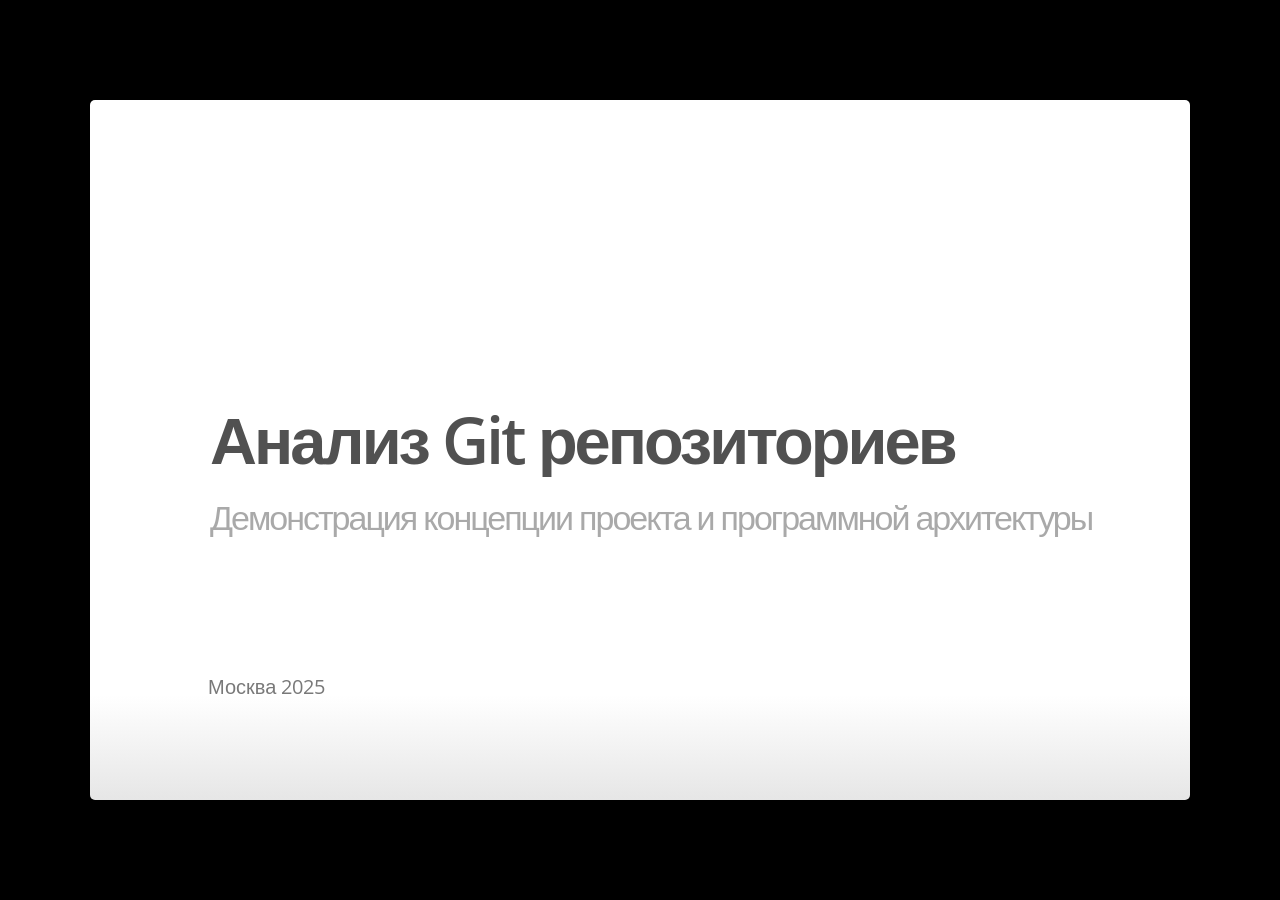
==== presentation/presentation.html @ 9edb9d6d "Change presentation" ====
<!DOCTYPE html>
<html>
<head>
  <title>Анализ Git репозиториев</title>

  <meta charset="utf-8">
  <meta http-equiv="X-UA-Compatible" content="chrome=1">
  <meta name="generator" content="pandoc" />




  <meta name="viewport" content="width=device-width, initial-scale=1">
  <meta name="apple-mobile-web-app-capable" content="yes">

  <base target="_blank">

  <script type="text/javascript">
    var SLIDE_CONFIG = {
      // Slide settings
      settings: {
                title: 'Анализ Git репозиториев',
                        subtitle: 'Демонстрация концепции проекта и программной архитектуры',
                useBuilds: true,
        usePrettify: true,
        enableSlideAreas: true,
        enableTouch: true,
                      },

      // Author information
      presenters: [
            {
        name:  '' ,
        company: '',
        gplus: '',
        twitter: '',
        www: '',
        github: ''
      },
            ]
    };
  </script>

  <script>// Pandoc 2.9 adds attributes on both header and div. We remove the former (to
// be compatible with the behavior of Pandoc < 2.8).
document.addEventListener('DOMContentLoaded', function(e) {
  var hs = document.querySelectorAll("div.section[class*='level'] > :first-child");
  var i, h, a;
  for (i = 0; i < hs.length; i++) {
    h = hs[i];
    if (!/^h[1-6]$/i.test(h.tagName)) continue;  // it should be a header h1-h6
    a = h.attributes;
    while (a.length > 0) h.removeAttribute(a[0].name);
  }
});
</script>
  <style type="text/css">@font-face {
font-family: 'Open Sans';
font-style: normal;
font-weight: 400;
src: url([data-uri]) format('truetype');
}
@font-face {
font-family: 'Open Sans';
font-style: normal;
font-weight: 600;
src: url([data-uri]) format('truetype');
}
@font-face {
font-family: 'Open Sans';
font-style: italic;
font-weight: 400;
src: url([data-uri]) format('truetype');
}
@font-face {
font-family: 'Open Sans';
font-style: italic;
font-weight: 600;
src: url([data-uri]) format('truetype');
}
@font-face {
font-family: 'Source Code Pro';
font-style: normal;
font-weight: 400;
src: url([data-uri]) format('truetype');
}
</style>
  <style type="text/css">@charset "UTF-8";

html, body, div, span, applet, object, iframe,
h1, h2, h3, h4, h5, h6, p, blockquote, pre,
a, abbr, acronym, address, big, cite, code,
del, dfn, em, img, ins, kbd, q, s, samp,
small, strike, strong, tt, var,
b, u, i, center,
dl, dt, dd, ol, ul, li,
fieldset, form, label, legend,
table, caption, tbody, tfoot, thead, tr, th, td,
article, aside, canvas, details, embed,
figure, figcaption, footer, header, hgroup,
menu, nav, output, ruby, section, summary,
time, mark, audio, video {
margin: 0;
padding: 0;
border: 0;
font: inherit;
font-size: 100%;
vertical-align: baseline;
}

html {
line-height: 1.2;
}

ul {
list-style: none;
}

table {
border-collapse: collapse;
border-spacing: 0;
}

caption, th, td {
font-weight: normal;
vertical-align: middle;
}

q, blockquote {
quotes: none;
}

q:before, q:after, blockquote:before, blockquote:after {
content: "";
content: none;
}

a img {
border: none;
}

article, aside, details, figcaption, figure, footer, header, hgroup, menu, nav, section, summary {
display: block;
}


html {
height: 100%;
overflow: hidden;
}

body {
margin: 0;
padding: 0;
opacity: 0;
height: 100%;
min-height: 740px;
width: 100%;
overflow: hidden;
color: #fff;
-webkit-font-smoothing: antialiased;
-moz-font-smoothing: antialiased;
-ms-font-smoothing: antialiased;
-o-font-smoothing: antialiased;
-webkit-transition: opacity 250ms ease-in;
-webkit-transition-delay: 100ms;
-moz-transition: opacity 250ms ease-in 100ms;
-o-transition: opacity 250ms ease-in 100ms;
transition: opacity 250ms ease-in 100ms;
}

body.loaded {
opacity: 1 !important;
}

input, button {
vertical-align: middle;
}

slides > slide[hidden] {
display: none !important;
}

slides {
width: 100%;
height: 100%;
position: absolute;
left: 0;
top: 0;
-webkit-transform: translate3d(0, 0, 0);
-moz-transform: translate3d(0, 0, 0);
-ms-transform: translate3d(0, 0, 0);
-o-transform: translate3d(0, 0, 0);
transform: translate3d(0, 0, 0);
-webkit-perspective: 1000;
-moz-perspective: 1000;
-ms-perspective: 1000;
-o-perspective: 1000;
perspective: 1000;
-webkit-transform-style: preserve-3d;
-moz-transform-style: preserve-3d;
-ms-transform-style: preserve-3d;
-o-transform-style: preserve-3d;
transform-style: preserve-3d;
-webkit-transition: opacity 250ms ease-in;
-webkit-transition-delay: 100ms;
-moz-transition: opacity 250ms ease-in 100ms;
-o-transition: opacity 250ms ease-in 100ms;
transition: opacity 250ms ease-in 100ms;
}

slides > slide {
display: block;
position: absolute;
overflow: hidden;
left: 50%;
top: 50%;
-webkit-box-sizing: border-box;
-moz-box-sizing: border-box;
box-sizing: border-box;
}




::selection {
color: white;
background-color: #ffd14d;
text-shadow: none;
}

::-webkit-scrollbar {
height: 16px;
overflow: visible;
width: 16px;
}

::-webkit-scrollbar-thumb {
background-color: rgba(0, 0, 0, 0.1);
background-clip: padding-box;
border: solid transparent;
min-height: 28px;
padding: 100px 0 0;
-webkit-box-shadow: inset 1px 1px 0 rgba(0, 0, 0, 0.1), inset 0 -1px 0 rgba(0, 0, 0, 0.07);
-moz-box-shadow: inset 1px 1px 0 rgba(0, 0, 0, 0.1), inset 0 -1px 0 rgba(0, 0, 0, 0.07);
box-shadow: inset 1px 1px 0 rgba(0, 0, 0, 0.1), inset 0 -1px 0 rgba(0, 0, 0, 0.07);
border-width: 1px 1px 1px 6px;
}

::-webkit-scrollbar-thumb:hover {
background-color: rgba(0, 0, 0, 0.5);
}

::-webkit-scrollbar-button {
height: 0;
width: 0;
}

::-webkit-scrollbar-track {
background-clip: padding-box;
border: solid transparent;
border-width: 0 0 0 4px;
}

::-webkit-scrollbar-corner {
background: transparent;
}

body {
background: black;
}

slides > slide {
font-family: 'Open Sans', Arial, sans-serif;
font-size: 26px;
color: #797979;
width: 900px;
height: 700px;
margin-left: -450px;
margin-top: -350px;
padding: 40px 60px;
-webkit-border-radius: 5px;
-moz-border-radius: 5px;
-ms-border-radius: 5px;
-o-border-radius: 5px;
border-radius: 5px;
-webkit-transition: all 0.6s ease-in-out;
-moz-transition: all 0.6s ease-in-out;
-o-transition: all 0.6s ease-in-out;
transition: all 0.6s ease-in-out;
}

slides > slide.far-past {
}

slides > slide.past {
opacity: 0;
}

slides > slide.current {
display: block;
opacity: 1;
z-index: 1;
}
slides > slide:not(.current) {
z-index: 0;
}

slides > slide.current .auto-fadein {
opacity: 1;
}

slides > slide.current .gdbar {
-webkit-background-size: 100% 100%;
-moz-background-size: 100% 100%;
-o-background-size: 100% 100%;
background-size: 100% 100%;
}

slides > slide.next {
opacity: 0;
pointer-events: none;
}

slides > slide.far-next {
}

slides > slide.dark {
background: #515151 !important;
}

slides > slide:not(.nobackground):after {
font-size: 12pt;
content: attr(data-slide-num) "/" attr(data-total-slides);
position: absolute;
bottom: 20px;
right: 60px;
line-height: 1.9;
}

slides > slide.title-slide:after {
content: '';
position: absolute;
bottom: 40px;
right: 40px;
width: 100%;
height: 60px;
}

slides > slide.backdrop {
z-index: -10;
display: block !important;
background: -webkit-gradient(linear, 50% 0%, 50% 100%, color-stop(0%, #ffffff), color-stop(85%, #ffffff), color-stop(100%, #e6e6e6));
background: -webkit-linear-gradient(#ffffff, #ffffff 85%, #e6e6e6);
background: -moz-linear-gradient(#ffffff, #ffffff 85%, #e6e6e6);
background: -o-linear-gradient(#ffffff, #ffffff 85%, #e6e6e6);
background: linear-gradient(#ffffff, #ffffff 85%, #e6e6e6);
background-color: white;
}

slides > slide.backdrop:after, slides > slide.backdrop:before {
display: none;
}

slides > slide > hgroup + article {
margin-top: 45px;
}

slides > slide > hgroup + article.flexbox.vcenter, slides > slide > hgroup + article.flexbox.vleft, slides > slide > hgroup + article.flexbox.vright {
height: 80%;
}

slides > slide > hgroup + article p {
margin-bottom: 1em;
}

slides > slide > article:only-child {
height: 100%;
}

slides > slide > article:only-child > iframe {
height: 95%;
}

slides.layout-faux-widescreen > slide {
padding: 40px 160px;
}

slides.layout-widescreen > slide,
slides.layout-faux-widescreen > slide {
margin-left: -550px;
width: 1100px;
}

slides.layout-widescreen > slide.far-past,
slides.layout-faux-widescreen > slide.far-past {
-webkit-transform: translate(-2260px);
-moz-transform: translate(-2260px);
-ms-transform: translate(-2260px);
-o-transform: translate(-2260px);
transform: translate(-2260px);
-webkit-transform: translate3d(-2260px, 0, 0);
-moz-transform: translate3d(-2260px, 0, 0);
-ms-transform: translate3d(-2260px, 0, 0);
-o-transform: translate3d(-2260px, 0, 0);
transform: translate3d(-2260px, 0, 0);
}

slides.layout-widescreen > slide.past,
slides.layout-faux-widescreen > slide.past {
display: block;
opacity: 0;
}

slides.layout-widescreen > slide.current,
slides.layout-faux-widescreen > slide.current {
display: block;
opacity: 1;
}

slides.layout-widescreen > slide.next,
slides.layout-faux-widescreen > slide.next {
display: block;
opacity: 0;
pointer-events: none;
}

slides.layout-widescreen > slide.far-next,
slides.layout-faux-widescreen > slide.far-next {
-webkit-transform: translate(2260px);
-moz-transform: translate(2260px);
-ms-transform: translate(2260px);
-o-transform: translate(2260px);
transform: translate(2260px);
-webkit-transform: translate3d(2260px, 0, 0);
-moz-transform: translate3d(2260px, 0, 0);
-ms-transform: translate3d(2260px, 0, 0);
-o-transform: translate3d(2260px, 0, 0);
transform: translate3d(2260px, 0, 0);
}

slides.layout-widescreen #prev-slide-area,
slides.layout-faux-widescreen #prev-slide-area {
margin-left: -650px;
}

slides.layout-widescreen #next-slide-area,
slides.layout-faux-widescreen #next-slide-area {
margin-left: 550px;
}

b {
font-weight: 600;
}

a {
color: #2a7cdf;
text-decoration: none;
border-bottom: 1px solid rgba(42, 124, 223, 0.5);
}

a:hover {
color: black !important;
}

h1, h2, h3 {
font-weight: 600;
}

h2 {
font-size: 45px;
line-height: 65px;
letter-spacing: -2px;
color: #515151;
}

h3 {
font-size: 30px;
letter-spacing: -1px;
line-height: 2;
font-weight: inherit;
color: #797979;
}

ol, ul {
margin-left: 1.2em;
margin-bottom: 1em;
position: relative;
}
ol {
margin-left: 1.4em;
}

ol li,
ul li {
margin-bottom: 0.5em;
}

ul li ul {
margin-left: 2em;
margin-bottom: 0;
}

ul li ul li:before {
content: '-';
font-weight: 600;
}

ul > li:before {
content: '\00B7';
margin-left: -1em;
position: absolute;
font-weight: 600;
}

ul ul,
ol ul {
margin-top: .5em;
}
ol ul,
ol ol {
margin-top: .5em;
}

.highlight-code slide.current pre > * {
opacity: 0.25;
-webkit-transition: opacity 0.5s ease-in;
-moz-transition: opacity 0.5s ease-in;
-o-transition: opacity 0.5s ease-in;
transition: opacity 0.5s ease-in;
}

.highlight-code slide.current b {
opacity: 1;
}

pre {
font-family: 'Source Code Pro', 'Courier New', monospace;
font-size: 20px;
line-height: 28px;
padding: 10px 0 10px 60px;
letter-spacing: -1px;
margin-bottom: 20px;
width: 106%;
left: -60px;
position: relative;
-webkit-box-sizing: border-box;
-moz-box-sizing: border-box;
box-sizing: border-box;

}
.prettyprint {
background-color: #e6e6e6;
}

pre[data-lang]:after {
content: attr(data-lang);
background-color: darkgrey;
right: 0;
top: 0;
position: absolute;
font-size: 16pt;
color: white;
padding: 2px 25px;
text-transform: uppercase;
}

pre[data-lang="go"] {
color: #333;
}

code {
font-size: 95%;
font-family: 'Source Code Pro', 'Courier New', monospace;
color: black;
}

iframe {
width: 100%;
height: 510px;
background: white;
border: 1px solid #e6e6e6;
-webkit-box-sizing: border-box;
-moz-box-sizing: border-box;
box-sizing: border-box;
}

dt {
font-weight: bold;
}

button {
display: inline-block;
background: -webkit-gradient(linear, 50% 0%, 50% 100%, color-stop(40%, #f9f9f9), color-stop(70%, #e3e3e3));
background: -webkit-linear-gradient(#f9f9f9 40%, #e3e3e3 70%);
background: -moz-linear-gradient(#f9f9f9 40%, #e3e3e3 70%);
background: -o-linear-gradient(#f9f9f9 40%, #e3e3e3 70%);
background: linear-gradient(#f9f9f9 40%, #e3e3e3 70%);
border: 1px solid darkgrey;
-webkit-border-radius: 3px;
-moz-border-radius: 3px;
-ms-border-radius: 3px;
-o-border-radius: 3px;
border-radius: 3px;
padding: 5px 8px;
outline: none;
white-space: nowrap;
-webkit-user-select: none;
-moz-user-select: none;
user-select: none;
cursor: pointer;
text-shadow: 1px 1px white;
font-size: 10pt;
}

button:not(:disabled):hover {
border-color: #515151;
}

button:not(:disabled):active {
background: -webkit-gradient(linear, 50% 0%, 50% 100%, color-stop(40%, #e3e3e3), color-stop(70%, #f9f9f9));
background: -webkit-linear-gradient(#e3e3e3 40%, #f9f9f9 70%);
background: -moz-linear-gradient(#e3e3e3 40%, #f9f9f9 70%);
background: -o-linear-gradient(#e3e3e3 40%, #f9f9f9 70%);
background: linear-gradient(#e3e3e3 40%, #f9f9f9 70%);
}

:disabled {
color: darkgrey;
}

.blue {
color: #4387fd;
}

.blue2 {
color: #3c8ef3;
}

.blue3 {
color: #2a7cdf;
}

.yellow {
color: #ffd14d;
}

.yellow2 {
color: #f9cc46;
}

.yellow3 {
color: #f6c000;
}

.green {
color: #0da861;
}

.green2 {
color: #00a86d;
}

.green3 {
color: #009f5d;
}

.red {
color: #f44a3f;
}

.red2 {
color: #e0543e;
}

.red3 {
color: #d94d3a;
}

.gray {
color: #e6e6e6;
}

.gray2 {
color: darkgrey;
}

.gray3 {
color: #797979;
}

.gray4 {
color: #515151;
}

.white {
color: white !important;
}

.black {
color: black !important;
}

.columns-2 {
-webkit-column-count: 2;
-moz-column-count: 2;
-ms-column-count: 2;
-o-column-count: 2;
column-count: 2;
}

.columns-2 ul, .columns-2 ol {
-webkit-transform: translate3d(0, 0, 0);
}

table.rmdtable {
width: 100%;
border-collapse: -moz-initial;
border-collapse: initial;
border-spacing: 2px;
border-bottom: 1px solid #797979;
}

table.rmdtable tr > td:first-child, table th {
font-weight: 600;
color: #515151;
}

table.rmdtable tr:nth-child(odd) {
background-color: #e6e6e6;
}

table.rmdtable th {
color: white;
font-size: 18px;
background: -webkit-gradient(linear, 50% 0%, 50% 100%, color-stop(40%, #4387fd), color-stop(80%, #2a7cdf)) no-repeat;
background: -webkit-linear-gradient(top, #4387fd 40%, #2a7cdf 80%) no-repeat;
background: -moz-linear-gradient(top, #4387fd 40%, #2a7cdf 80%) no-repeat;
background: -o-linear-gradient(top, #4387fd 40%, #2a7cdf 80%) no-repeat;
background: linear-gradient(top, #4387fd 40%, #2a7cdf 80%) no-repeat;
}

table.rmdtable td, table th {
font-size: 18px;
padding: 1em 0.5em;
}

table.rmdtable td.highlight {
color: #515151;
background: -webkit-gradient(linear, 50% 0%, 50% 100%, color-stop(40%, #ffd14d), color-stop(80%, #f6c000)) no-repeat;
background: -webkit-linear-gradient(top, #ffd14d 40%, #f6c000 80%) no-repeat;
background: -moz-linear-gradient(top, #ffd14d 40%, #f6c000 80%) no-repeat;
background: -o-linear-gradient(top, #ffd14d 40%, #f6c000 80%) no-repeat;
background: linear-gradient(top, #ffd14d 40%, #f6c000 80%) no-repeat;
}

table.rmdtable.rows {
border-bottom: none;
border-right: 1px solid #797979;
}

q {
font-size: 45px;
line-height: 72px;
}

q:before {
content: '\201C';
position: absolute;
margin-left: -0.5em;
}

q:after {
content: '\201D';
position: absolute;
margin-left: 0.1em;
}

slide.fill {
background-repeat: no-repeat;
-webkit-border-radius: 5px;
-moz-border-radius: 5px;
-ms-border-radius: 5px;
-o-border-radius: 5px;
border-radius: 5px;
-webkit-background-size: cover;
-moz-background-size: cover;
-o-background-size: cover;
background-size: cover;
}


article.smaller p, article.smaller ul, article.smaller ol {
font-size: 20px;
line-height: 24px;
letter-spacing: 0;
}

article.smaller table td, article.smaller table th {
font-size: 14px;
}

article.smaller pre {
font-size: 15px;
line-height: 20px;
letter-spacing: 0;
}

article.smaller q {
font-size: 40px;
line-height: 48px;
}

article.smaller q:before, article.smaller q:after {
font-size: 60px;
}


.build > * {
-webkit-transition: opacity 0.5s ease-in-out;
-webkit-transition-delay: 0.2s;
-moz-transition: opacity 0.5s ease-in-out 0.2s;
-o-transition: opacity 0.5s ease-in-out 0.2s;
transition: opacity 0.5s ease-in-out 0.2s;
}

.build .to-build {
opacity: 0;
}

.build .build-fade {
opacity: 0.3;
}

.build .build-fade:hover {
opacity: 1.0;
}

.popup .next .build .to-build {
opacity: 1;
}

.popup .next .build .build-fade {
opacity: 1;
}


.prettyprint .str,
.prettyprint .atv {

color: #009f5d;
}

.prettyprint .kwd,
.prettyprint .tag {

color: #0066cc;
}

.prettyprint .com {

color: #797979;
font-style: italic;
}

.prettyprint .lit {

color: #7f0000;
}

.prettyprint .pun,
.prettyprint .opn,
.prettyprint .clo {
color: #515151;
}

.prettyprint .typ,
.prettyprint .atn,
.prettyprint .dec,
.prettyprint .var {

color: #d94d3a;
}

.prettyprint .pln {
color: #515151;
}

.note {
position: absolute;
z-index: 100;
width: 100%;
height: 100%;
top: 0;
left: 0;
padding: 1em;
background: rgba(0, 0, 0, 0.3);
opacity: 0;
pointer-events: none;
display: -webkit-box !important;
display: -moz-box !important;
display: -ms-box !important;
display: -o-box !important;
display: box !important;
-webkit-box-orient: vertical;
-moz-box-orient: vertical;
-ms-box-orient: vertical;
box-orient: vertical;
-webkit-box-align: center;
-moz-box-align: center;
-ms-box-align: center;
box-align: center;
-webkit-box-pack: center;
-moz-box-pack: center;
-ms-box-pack: center;
box-pack: center;
-webkit-border-radius: 5px;
-moz-border-radius: 5px;
-ms-border-radius: 5px;
-o-border-radius: 5px;
border-radius: 5px;
-webkit-box-sizing: border-box;
-moz-box-sizing: border-box;
box-sizing: border-box;
-webkit-transform: translateY(350px);
-moz-transform: translateY(350px);
-ms-transform: translateY(350px);
-o-transform: translateY(350px);
transform: translateY(350px);
-webkit-transition: all 0.4s ease-in-out;
-moz-transition: all 0.4s ease-in-out;
-o-transition: all 0.4s ease-in-out;
transition: all 0.4s ease-in-out;
}

.note > section {
background: #fff;
-webkit-border-radius: 5px;
-moz-border-radius: 5px;
-ms-border-radius: 5px;
-o-border-radius: 5px;
border-radius: 5px;
-webkit-box-shadow: 0 0 10px #797979;
-moz-box-shadow: 0 0 10px #797979;
box-shadow: 0 0 10px #797979;
width: 60%;
padding: 2em;
}

.with-notes.popup slides.layout-widescreen slide.next,
.with-notes.popup slides.layout-faux-widescreen slide.next {
-webkit-transform: translate3d(690px, 80px, 0) scale(0.35);
-moz-transform: translate3d(690px, 80px, 0) scale(0.35);
-ms-transform: translate3d(690px, 80px, 0) scale(0.35);
-o-transform: translate3d(690px, 80px, 0) scale(0.35);
transform: translate3d(690px, 80px, 0) scale(0.35);
}

.with-notes.popup slides.layout-widescreen slide .note,
.with-notes.popup slides.layout-faux-widescreen slide .note {
-webkit-transform: translate3d(300px, 800px, 0) scale(1.5);
-moz-transform: translate3d(300px, 800px, 0) scale(1.5);
-ms-transform: translate3d(300px, 800px, 0) scale(1.5);
-o-transform: translate3d(300px, 800px, 0) scale(1.5);
transform: translate3d(300px, 800px, 0) scale(1.5);
}

.with-notes.popup slide {
overflow: visible;
background: white;
-webkit-transition: none;
-moz-transition: none;
-o-transition: none;
transition: none;
pointer-events: none;
-webkit-transform-origin: 0 0;
-moz-transform-origin: 0 0;
-ms-transform-origin: 0 0;
-o-transform-origin: 0 0;
transform-origin: 0 0;
}

.with-notes.popup slide:not(.backdrop) {
-webkit-transform: scale(0.6) translate3d(0.5em, 0.5em, 0);
-moz-transform: scale(0.6) translate3d(0.5em, 0.5em, 0);
-ms-transform: scale(0.6) translate3d(0.5em, 0.5em, 0);
-o-transform: scale(0.6) translate3d(0.5em, 0.5em, 0);
transform: scale(0.6) translate3d(0.5em, 0.5em, 0);
-webkit-box-shadow: 0 0 10px #797979;
-moz-box-shadow: 0 0 10px #797979;
box-shadow: 0 0 10px #797979;
}

.with-notes.popup slide.backdrop {
background-image: -webkit-gradient(radial, 50% 50%, 0, 50% 50%, 600, color-stop(0%, #b1dfff), color-stop(100%, #4387fd));
background-image: -webkit-radial-gradient(50% 50%, #b1dfff 0%, #4387fd 600px);
background-image: -moz-radial-gradient(50% 50%, #b1dfff 0%, #4387fd 600px);
background-image: -o-radial-gradient(50% 50%, #b1dfff 0%, #4387fd 600px);
background-image: radial-gradient(50% 50%, #b1dfff 0%, #4387fd 600px);
}

.with-notes.popup slide.next {
-webkit-transform: translate3d(570px, 80px, 0) scale(0.35);
-moz-transform: translate3d(570px, 80px, 0) scale(0.35);
-ms-transform: translate3d(570px, 80px, 0) scale(0.35);
-o-transform: translate3d(570px, 80px, 0) scale(0.35);
transform: translate3d(570px, 80px, 0) scale(0.35);
opacity: 1 !important;
}

.with-notes.popup slide.next .note {
display: none !important;
}

.with-notes.popup .note {
width: 109%;
height: 260px;
background: #e6e6e6;
padding: 0;
-webkit-box-shadow: 0 0 10px #797979;
-moz-box-shadow: 0 0 10px #797979;
box-shadow: 0 0 10px #797979;
-webkit-transform: translate3d(250px, 800px, 0) scale(1.5);
-moz-transform: translate3d(250px, 800px, 0) scale(1.5);
-ms-transform: translate3d(250px, 800px, 0) scale(1.5);
-o-transform: translate3d(250px, 800px, 0) scale(1.5);
transform: translate3d(250px, 800px, 0) scale(1.5);
-webkit-transition: opacity 400ms ease-in-out;
-moz-transition: opacity 400ms ease-in-out;
-o-transition: opacity 400ms ease-in-out;
transition: opacity 400ms ease-in-out;
}

.with-notes.popup .note > section {
background: #fff;
-webkit-border-radius: 5px;
-moz-border-radius: 5px;
-ms-border-radius: 5px;
-o-border-radius: 5px;
border-radius: 5px;
height: 100%;
width: 100%;
-webkit-box-sizing: border-box;
-moz-box-sizing: border-box;
box-sizing: border-box;
-webkit-box-shadow: none;
-moz-box-shadow: none;
box-shadow: none;
overflow: auto;
padding: 1em;
}

.with-notes .note {
opacity: 1;
-webkit-transform: translateY(0);
-moz-transform: translateY(0);
-ms-transform: translateY(0);
-o-transform: translateY(0);
transform: translateY(0);
pointer-events: auto;
}

.source {
font-size: 14px;
color: darkgrey;
position: absolute;
bottom: 70px;
left: 60px;
}

.centered {
text-align: center;
}

.reflect {
-webkit-box-reflect: below 3px -webkit-linear-gradient(rgba(255, 255, 255, 0) 85%, white 150%);
-moz-box-reflect: below 3px -moz-linear-gradient(rgba(255, 255, 255, 0) 85%, white 150%);
-o-box-reflect: below 3px -o-linear-gradient(rgba(255, 255, 255, 0) 85%, white 150%);
-ms-box-reflect: below 3px -ms-linear-gradient(rgba(255, 255, 255, 0) 85%, white 150%);
box-reflect: below 3px linear-gradient(rgba(255, 255, 255, 0) 85%, #ffffff 150%);
}

.flexbox {
display: -webkit-box !important;
display: -moz-box !important;
display: -ms-box !important;
display: -o-box !important;
display: box !important;
}

.flexbox.vcenter {
-webkit-box-orient: vertical;
-moz-box-orient: vertical;
-ms-box-orient: vertical;
box-orient: vertical;
-webkit-box-align: center;
-moz-box-align: center;
-ms-box-align: center;
box-align: center;
-webkit-box-pack: center;
-moz-box-pack: center;
-ms-box-pack: center;
box-pack: center;
height: 100%;
width: 100%;
}

.flexbox.vleft {
-webkit-box-orient: vertical;
-moz-box-orient: vertical;
-ms-box-orient: vertical;
box-orient: vertical;
-webkit-box-align: left;
-moz-box-align: left;
-ms-box-align: left;
box-align: left;
-webkit-box-pack: center;
-moz-box-pack: center;
-ms-box-pack: center;
box-pack: center;
height: 100%;
width: 100%;
}

.flexbox.vright {
-webkit-box-orient: vertical;
-moz-box-orient: vertical;
-ms-box-orient: vertical;
box-orient: vertical;
-webkit-box-align: end;
-moz-box-align: end;
-ms-box-align: end;
box-align: end;
-webkit-box-pack: center;
-moz-box-pack: center;
-ms-box-pack: center;
box-pack: center;
height: 100%;
width: 100%;
}

.auto-fadein {
-webkit-transition: opacity 0.6s ease-in;
-webkit-transition-delay: 0.6s;
-moz-transition: opacity 0.6s ease-in 0.6s;
-o-transition: opacity 0.6s ease-in 0.6s;
transition: opacity 0.6s ease-in 0.6s;
opacity: 0;
}


.slide-area {
z-index: 1000;
position: absolute;
left: 0;
top: 0;
width: 100px;
height: 700px;
left: 50%;
top: 50%;
cursor: pointer;
margin-top: -350px;
}

#prev-slide-area {
margin-left: -550px;
}

#next-slide-area {
margin-left: 450px;
}


.logoslide img {
width: 383px;
height: 92px;
}

.segue {
padding: 60px 120px;
}

.segue h2 {
color: #e6e6e6;
font-size: 60px;
}

.segue h3 {
color: #e6e6e6;
line-height: 2.8;
}

.segue hgroup {
position: absolute;
bottom: 225px;
}

.thank-you-slide {
background: #4387fd !important;
color: white;
}

.thank-you-slide h2 {
font-size: 60px;
color: inherit;
}

.thank-you-slide article > p {
margin-top: 2em;
font-size: 20pt;
}

.thank-you-slide > p {
position: absolute;
bottom: 80px;
font-size: 24pt;
line-height: 1.3;
}

aside.gdbar {
height: 97px;
width: 215px;
position: absolute;
left: -1px;
top: 125px;
-webkit-border-radius: 0 10px 10px 0;
-moz-border-radius: 0 10px 10px 0;
-ms-border-radius: 0 10px 10px 0;
-o-border-radius: 0 10px 10px 0;
border-radius: 0 10px 10px 0;
background: -webkit-gradient(linear, 0% 50%, 100% 50%, color-stop(0%, #e6e6e6), color-stop(100%, #e6e6e6)) no-repeat;
background: -webkit-linear-gradient(left, #e6e6e6, #e6e6e6) no-repeat;
background: -moz-linear-gradient(left, #e6e6e6, #e6e6e6) no-repeat;
background: -o-linear-gradient(left, #e6e6e6, #e6e6e6) no-repeat;
background: linear-gradient(left, #e6e6e6, #e6e6e6) no-repeat;
-webkit-background-size: 0% 100%;
-moz-background-size: 0% 100%;
-o-background-size: 0% 100%;
background-size: 0% 100%;
-webkit-transition: all 0.5s ease-out;
-webkit-transition-delay: 0.5s;
-moz-transition: all 0.5s ease-out 0.5s;
-o-transition: all 0.5s ease-out 0.5s;
transition: all 0.5s ease-out 0.5s;

}

aside.gdbar.right {
right: 0;
left: -moz-initial;
left: initial;
top: 254px;

-webkit-transform: rotateZ(180deg);
-moz-transform: rotateZ(180deg);
-ms-transform: rotateZ(180deg);
-o-transform: rotateZ(180deg);
transform: rotateZ(180deg);
}

aside.gdbar.right img {
-webkit-transform: rotateZ(180deg);
-moz-transform: rotateZ(180deg);
-ms-transform: rotateZ(180deg);
-o-transform: rotateZ(180deg);
transform: rotateZ(180deg);
}

aside.gdbar.bottom {
top: -moz-initial;
top: initial;
bottom: 60px;
}

aside.gdbar img {
width: 85px;
height: 85px;
position: absolute;
right: 0;
margin: 8px 15px;
}

.title-slide hgroup {
bottom: 100px;
}

.title-slide hgroup h1 {
font-size: 65px;
line-height: 1.4;
letter-spacing: -3px;
color: #515151;
}

.title-slide hgroup h2 {
font-size: 34px;
color: darkgrey;
font-weight: inherit;
}

.title-slide hgroup p {
font-size: 20px;
color: #797979;
line-height: 1.3;
margin-top: 2em;
}

.quote {
color: #e6e6e6;
}

.quote .author {
font-size: 24px;
position: absolute;
bottom: 80px;
line-height: 1.4;
}

[data-config-contact] a {
color: white;
border-bottom: none;
}

[data-config-contact] span {
width: 115px;
display: inline-block;
}

.overview.popup .note {
display: none !important;
}

.overview slides slide {
display: block;
cursor: pointer;
opacity: 0.5;
pointer-events: auto !important;
background: -webkit-gradient(linear, 50% 0%, 50% 100%, color-stop(0%, #ffffff), color-stop(85%, #ffffff), color-stop(100%, #e6e6e6));
background: -webkit-linear-gradient(#ffffff, #ffffff 85%, #e6e6e6);
background: -moz-linear-gradient(#ffffff, #ffffff 85%, #e6e6e6);
background: -o-linear-gradient(#ffffff, #ffffff 85%, #e6e6e6);
background: linear-gradient(#ffffff, #ffffff 85%, #e6e6e6);
background-color: white;
}

.overview slides slide.backdrop {
display: none !important;
}

.overview slides slide.far-past, .overview slides slide.past, .overview slides slide.next, .overview slides slide.far-next, .overview slides slide.far-past {
opacity: 0.5;
display: block;
}

.overview slides slide.current {
opacity: 1;
}

.overview .slide-area {
display: none;
}
slides > slide {
background: linear-gradient(#ffffff, #ffffff 85%, #e6e6e6);
background-color: white;
}
slides > slide {
opacity: 0;
}
@media print {

@page {
size: landscape;
margin: 0;
}

slides slide {
display: block !important;
position: relative;
background: -webkit-gradient(linear, 50% 0%, 50% 100%, color-stop(0%, #ffffff), color-stop(85%, #ffffff), color-stop(100%, #e6e6e6));
background: -webkit-linear-gradient(#ffffff, #ffffff 85%, #e6e6e6);
background: -moz-linear-gradient(#ffffff, #ffffff 85%, #e6e6e6);
background: -o-linear-gradient(#ffffff, #ffffff 85%, #e6e6e6);
background: linear-gradient(#ffffff, #ffffff 85%, #e6e6e6);
background-color: white;
-webkit-transform: none !important;
-moz-transform: none !important;
-ms-transform: none !important;
-o-transform: none !important;
transform: none !important;
width: 100%;
height: 100%;
page-break-after: always;
top: auto !important;
left: auto !important;
margin-top: 0 !important;
margin-left: 0 !important;
opacity: 1 !important;
color: #555;
}

slides slide.far-past, slides slide.past, slides slide.next, slides slide.far-next, slides slide.far-past, slides slide.current {
opacity: 1 !important;
display: block !important;
}

slides slide .build > * {
-webkit-transition: none;
-moz-transition: none;
-o-transition: none;
transition: none;
}

slides slide .build .to-build,
slides slide .build .build-fade {
opacity: 1;
}

slides slide .auto-fadein {
opacity: 1 !important;
}

slides slide.backdrop {
display: none !important;
}

slides slide table.rows {
border-right: 0;
}

slides slide[hidden] {
display: none !important;
}

.slide-area {
display: none;
}

.reflect {
-webkit-box-reflect: none;
-moz-box-reflect: none;
-o-box-reflect: none;
-ms-box-reflect: none;
box-reflect: none;
}

pre, code {
font-family: monospace !important;
}
}

label {
display: block;
margin-bottom: 4px;
}
label, input {
font-size: 16px;
color: #333;
}
input {
width: 220px;
}
.jslider {
margin-top: 8px;
}

.dataTables_info, .dataTables_paginate {
font-size: 14px;
}
</style>
  <style type="text/css">
@media only screen and (max-device-width: 480px) {
slides>slide{-webkit-transition:none !important;-webkit-transition:none !important;-moz-transition:none !important;-o-transition:none !important;transition:none !important}
}
</style>
  <script>/* Modernizr 2.5.3 (Custom Build) | MIT & BSD
 * Build: http://www.modernizr.com/download/#[base64]
 */
;window.Modernizr=function(a,b,c){function C(a){i.cssText=a}function D(a,b){return C(m.join(a+";")+(b||""))}function E(a,b){return typeof a===b}function F(a,b){return!!~(""+a).indexOf(b)}function G(a,b){for(var d in a)if(i[a[d]]!==c)return b=="pfx"?a[d]:!0;return!1}function H(a,b,d){for(var e in a){var f=b[a[e]];if(f!==c)return d===!1?a[e]:E(f,"function")?f.bind(d||b):f}return!1}function I(a,b,c){var d=a.charAt(0).toUpperCase()+a.substr(1),e=(a+" "+o.join(d+" ")+d).split(" ");return E(b,"string")||E(b,"undefined")?G(e,b):(e=(a+" "+p.join(d+" ")+d).split(" "),H(e,b,c))}function K(){e.input=function(c){for(var d=0,e=c.length;d<e;d++)t[c[d]]=c[d]in j;return t.list&&(t.list=!!b.createElement("datalist")&&!!a.HTMLDataListElement),t}("autocomplete autofocus list placeholder max min multiple pattern required step".split(" ")),e.inputtypes=function(a){for(var d=0,e,g,h,i=a.length;d<i;d++)j.setAttribute("type",g=a[d]),e=j.type!=="text",e&&(j.value=k,j.style.cssText="position:absolute;visibility:hidden;",/^range$/.test(g)&&j.style.WebkitAppearance!==c?(f.appendChild(j),h=b.defaultView,e=h.getComputedStyle&&h.getComputedStyle(j,null).WebkitAppearance!=="textfield"&&j.offsetHeight!==0,f.removeChild(j)):/^(search|tel)$/.test(g)||(/^(url|email)$/.test(g)?e=j.checkValidity&&j.checkValidity()===!1:/^color$/.test(g)?(f.appendChild(j),f.offsetWidth,e=j.value!=k,f.removeChild(j)):e=j.value!=k)),s[a[d]]=!!e;return s}("search tel url email datetime date month week time datetime-local number range color".split(" "))}var d="2.5.3",e={},f=b.documentElement,g="modernizr",h=b.createElement(g),i=h.style,j=b.createElement("input"),k=":)",l={}.toString,m=" -webkit- -moz- -o- -ms- ".split(" "),n="Webkit Moz O ms",o=n.split(" "),p=n.toLowerCase().split(" "),q={svg:"http://www.w3.org/2000/svg"},r={},s={},t={},u=[],v=u.slice,w,x=function(a,c,d,e){var h,i,j,k=b.createElement("div"),l=b.body,m=l?l:b.createElement("body");if(parseInt(d,10))while(d--)j=b.createElement("div"),j.id=e?e[d]:g+(d+1),k.appendChild(j);return h=["&#173;","<style>",a,"</style>"].join(""),k.id=g,(l?k:m).innerHTML+=h,m.appendChild(k),l||(m.style.background="",f.appendChild(m)),i=c(k,a),l?k.parentNode.removeChild(k):m.parentNode.removeChild(m),!!i},y=function(b){var c=a.matchMedia||a.msMatchMedia;if(c)return c(b).matches;var d;return x("@media "+b+" { #"+g+" { position: absolute; } }",function(b){d=(a.getComputedStyle?getComputedStyle(b,null):b.currentStyle)["position"]=="absolute"}),d},z=function(){function d(d,e){e=e||b.createElement(a[d]||"div"),d="on"+d;var f=d in e;return f||(e.setAttribute||(e=b.createElement("div")),e.setAttribute&&e.removeAttribute&&(e.setAttribute(d,""),f=E(e[d],"function"),E(e[d],"undefined")||(e[d]=c),e.removeAttribute(d))),e=null,f}var a={select:"input",change:"input",submit:"form",reset:"form",error:"img",load:"img",abort:"img"};return d}(),A={}.hasOwnProperty,B;!E(A,"undefined")&&!E(A.call,"undefined")?B=function(a,b){return A.call(a,b)}:B=function(a,b){return b in a&&E(a.constructor.prototype[b],"undefined")},Function.prototype.bind||(Function.prototype.bind=function(b){var c=this;if(typeof c!="function")throw new TypeError;var d=v.call(arguments,1),e=function(){if(this instanceof e){var a=function(){};a.prototype=c.prototype;var f=new a,g=c.apply(f,d.concat(v.call(arguments)));return Object(g)===g?g:f}return c.apply(b,d.concat(v.call(arguments)))};return e});var J=function(c,d){var f=c.join(""),g=d.length;x(f,function(c,d){var f=b.styleSheets[b.styleSheets.length-1],h=f?f.cssRules&&f.cssRules[0]?f.cssRules[0].cssText:f.cssText||"":"",i=c.childNodes,j={};while(g--)j[i[g].id]=i[g];e.touch="ontouchstart"in a||a.DocumentTouch&&b instanceof DocumentTouch||(j.touch&&j.touch.offsetTop)===9,e.csstransforms3d=(j.csstransforms3d&&j.csstransforms3d.offsetLeft)===9&&j.csstransforms3d.offsetHeight===3,e.generatedcontent=(j.generatedcontent&&j.generatedcontent.offsetHeight)>=1,e.fontface=/src/i.test(h)&&h.indexOf(d.split(" ")[0])===0},g,d)}(['@font-face {font-family:"font";src:url("https://")}',["@media (",m.join("touch-enabled),("),g,")","{#touch{top:9px;position:absolute}}"].join(""),["@media (",m.join("transform-3d),("),g,")","{#csstransforms3d{left:9px;position:absolute;height:3px;}}"].join(""),['#generatedcontent:after{content:"',k,'";visibility:hidden}'].join("")],["fontface","touch","csstransforms3d","generatedcontent"]);r.flexbox=function(){return I("flexOrder")},r["flexbox-legacy"]=function(){return I("boxDirection")},r.canvas=function(){var a=b.createElement("canvas");return!!a.getContext&&!!a.getContext("2d")},r.canvastext=function(){return!!e.canvas&&!!E(b.createElement("canvas").getContext("2d").fillText,"function")},r.webgl=function(){try{var d=b.createElement("canvas"),e;e=!(!a.WebGLRenderingContext||!d.getContext("experimental-webgl")&&!d.getContext("webgl")),d=c}catch(f){e=!1}return e},r.touch=function(){return e.touch},r.geolocation=function(){return!!navigator.geolocation},r.postmessage=function(){return!!a.postMessage},r.websqldatabase=function(){return!!a.openDatabase},r.indexedDB=function(){return!!I("indexedDB",a)},r.hashchange=function(){return z("hashchange",a)&&(b.documentMode===c||b.documentMode>7)},r.history=function(){return!!a.history&&!!history.pushState},r.draganddrop=function(){var a=b.createElement("div");return"draggable"in a||"ondragstart"in a&&"ondrop"in a},r.websockets=function(){for(var b=-1,c=o.length;++b<c;)if(a[o[b]+"WebSocket"])return!0;return"WebSocket"in a},r.rgba=function(){return C("background-color:rgba(150,255,150,.5)"),F(i.backgroundColor,"rgba")},r.hsla=function(){return C("background-color:hsla(120,40%,100%,.5)"),F(i.backgroundColor,"rgba")||F(i.backgroundColor,"hsla")},r.multiplebgs=function(){return C("background:url(https://),url(https://),red url(https://)"),/(url\s*\(.*?){3}/.test(i.background)},r.backgroundsize=function(){return I("backgroundSize")},r.borderimage=function(){return I("borderImage")},r.borderradius=function(){return I("borderRadius")},r.boxshadow=function(){return I("boxShadow")},r.textshadow=function(){return b.createElement("div").style.textShadow===""},r.opacity=function(){return D("opacity:.55"),/^0.55$/.test(i.opacity)},r.cssanimations=function(){return I("animationName")},r.csscolumns=function(){return I("columnCount")},r.cssgradients=function(){var a="background-image:",b="gradient(linear,left top,right bottom,from(#9f9),to(white));",c="linear-gradient(left top,#9f9, white);";return C((a+"-webkit- ".split(" ").join(b+a)+m.join(c+a)).slice(0,-a.length)),F(i.backgroundImage,"gradient")},r.cssreflections=function(){return I("boxReflect")},r.csstransforms=function(){return!!I("transform")},r.csstransforms3d=function(){var a=!!I("perspective");return a&&"webkitPerspective"in f.style&&(a=e.csstransforms3d),a},r.csstransitions=function(){return I("transition")},r.fontface=function(){return e.fontface},r.generatedcontent=function(){return e.generatedcontent},r.video=function(){var a=b.createElement("video"),c=!1;try{if(c=!!a.canPlayType)c=new Boolean(c),c.ogg=a.canPlayType('video/ogg; codecs="theora"').replace(/^no$/,""),c.h264=a.canPlayType('video/mp4; codecs="avc1.42E01E"').replace(/^no$/,""),c.webm=a.canPlayType('video/webm; codecs="vp8, vorbis"').replace(/^no$/,"")}catch(d){}return c},r.audio=function(){var a=b.createElement("audio"),c=!1;try{if(c=!!a.canPlayType)c=new Boolean(c),c.ogg=a.canPlayType('audio/ogg; codecs="vorbis"').replace(/^no$/,""),c.mp3=a.canPlayType("audio/mpeg;").replace(/^no$/,""),c.wav=a.canPlayType('audio/wav; codecs="1"').replace(/^no$/,""),c.m4a=(a.canPlayType("audio/x-m4a;")||a.canPlayType("audio/aac;")).replace(/^no$/,"")}catch(d){}return c},r.localstorage=function(){try{return localStorage.setItem(g,g),localStorage.removeItem(g),!0}catch(a){return!1}},r.sessionstorage=function(){try{return sessionStorage.setItem(g,g),sessionStorage.removeItem(g),!0}catch(a){return!1}},r.webworkers=function(){return!!a.Worker},r.applicationcache=function(){return!!a.applicationCache},r.svg=function(){return!!b.createElementNS&&!!b.createElementNS(q.svg,"svg").createSVGRect},r.inlinesvg=function(){var a=b.createElement("div");return a.innerHTML="<svg/>",(a.firstChild&&a.firstChild.namespaceURI)==q.svg},r.smil=function(){return!!b.createElementNS&&/SVGAnimate/.test(l.call(b.createElementNS(q.svg,"animate")))},r.svgclippaths=function(){return!!b.createElementNS&&/SVGClipPath/.test(l.call(b.createElementNS(q.svg,"clipPath")))};for(var L in r)B(r,L)&&(w=L.toLowerCase(),e[w]=r[L](),u.push((e[w]?"":"no-")+w));return e.input||K(),C(""),h=j=null,e._version=d,e._prefixes=m,e._domPrefixes=p,e._cssomPrefixes=o,e.mq=y,e.hasEvent=z,e.testProp=function(a){return G([a])},e.testAllProps=I,e.testStyles=x,e.prefixed=function(a,b,c){return b?I(a,b,c):I(a,"pfx")},e}(this,this.document),function(a,b,c){function d(a){return o.call(a)=="[object Function]"}function e(a){return typeof a=="string"}function f(){}function g(a){return!a||a=="loaded"||a=="complete"||a=="uninitialized"}function h(){var a=p.shift();q=1,a?a.t?m(function(){(a.t=="c"?B.injectCss:B.injectJs)(a.s,0,a.a,a.x,a.e,1)},0):(a(),h()):q=0}function i(a,c,d,e,f,i,j){function k(b){if(!o&&g(l.readyState)&&(u.r=o=1,!q&&h(),l.onload=l.onreadystatechange=null,b)){a!="img"&&m(function(){t.removeChild(l)},50);for(var d in y[c])y[c].hasOwnProperty(d)&&y[c][d].onload()}}var j=j||B.errorTimeout,l={},o=0,r=0,u={t:d,s:c,e:f,a:i,x:j};y[c]===1&&(r=1,y[c]=[],l=b.createElement(a)),a=="object"?l.data=c:(l.src=c,l.type=a),l.width=l.height="0",l.onerror=l.onload=l.onreadystatechange=function(){k.call(this,r)},p.splice(e,0,u),a!="img"&&(r||y[c]===2?(t.insertBefore(l,s?null:n),m(k,j)):y[c].push(l))}function j(a,b,c,d,f){return q=0,b=b||"j",e(a)?i(b=="c"?v:u,a,b,this.i++,c,d,f):(p.splice(this.i++,0,a),p.length==1&&h()),this}function k(){var a=B;return a.loader={load:j,i:0},a}var l=b.documentElement,m=a.setTimeout,n=b.getElementsByTagName("script")[0],o={}.toString,p=[],q=0,r="MozAppearance"in l.style,s=r&&!!b.createRange().compareNode,t=s?l:n.parentNode,l=a.opera&&o.call(a.opera)=="[object Opera]",l=!!b.attachEvent&&!l,u=r?"object":l?"script":"img",v=l?"script":u,w=Array.isArray||function(a){return o.call(a)=="[object Array]"},x=[],y={},z={timeout:function(a,b){return b.length&&(a.timeout=b[0]),a}},A,B;B=function(a){function b(a){var a=a.split("!"),b=x.length,c=a.pop(),d=a.length,c={url:c,origUrl:c,prefixes:a},e,f,g;for(f=0;f<d;f++)g=a[f].split("="),(e=z[g.shift()])&&(c=e(c,g));for(f=0;f<b;f++)c=x[f](c);return c}function g(a,e,f,g,i){var j=b(a),l=j.autoCallback;j.url.split(".").pop().split("?").shift(),j.bypass||(e&&(e=d(e)?e:e[a]||e[g]||e[a.split("/").pop().split("?")[0]]||h),j.instead?j.instead(a,e,f,g,i):(y[j.url]?j.noexec=!0:y[j.url]=1,f.load(j.url,j.forceCSS||!j.forceJS&&"css"==j.url.split(".").pop().split("?").shift()?"c":c,j.noexec,j.attrs,j.timeout),(d(e)||d(l))&&f.load(function(){k(),e&&e(j.origUrl,i,g),l&&l(j.origUrl,i,g),y[j.url]=2})))}function i(a,b){function c(a,c){if(a){if(e(a))c||(j=function(){var a=[].slice.call(arguments);k.apply(this,a),l()}),g(a,j,b,0,h);else if(Object(a)===a)for(n in m=function(){var b=0,c;for(c in a)a.hasOwnProperty(c)&&b++;return b}(),a)a.hasOwnProperty(n)&&(!c&&!--m&&(d(j)?j=function(){var a=[].slice.call(arguments);k.apply(this,a),l()}:j[n]=function(a){return function(){var b=[].slice.call(arguments);a&&a.apply(this,b),l()}}(k[n])),g(a[n],j,b,n,h))}else!c&&l()}var h=!!a.test,i=a.load||a.both,j=a.callback||f,k=j,l=a.complete||f,m,n;c(h?a.yep:a.nope,!!i),i&&c(i)}var j,l,m=this.yepnope.loader;if(e(a))g(a,0,m,0);else if(w(a))for(j=0;j<a.length;j++)l=a[j],e(l)?g(l,0,m,0):w(l)?B(l):Object(l)===l&&i(l,m);else Object(a)===a&&i(a,m)},B.addPrefix=function(a,b){z[a]=b},B.addFilter=function(a){x.push(a)},B.errorTimeout=1e4,b.readyState==null&&b.addEventListener&&(b.readyState="loading",b.addEventListener("DOMContentLoaded",A=function(){b.removeEventListener("DOMContentLoaded",A,0),b.readyState="complete"},0)),a.yepnope=k(),a.yepnope.executeStack=h,a.yepnope.injectJs=function(a,c,d,e,i,j){var k=b.createElement("script"),l,o,e=e||B.errorTimeout;k.src=a;for(o in d)k.setAttribute(o,d[o]);c=j?h:c||f,k.onreadystatechange=k.onload=function(){!l&&g(k.readyState)&&(l=1,c(),k.onload=k.onreadystatechange=null)},m(function(){l||(l=1,c(1))},e),i?k.onload():n.parentNode.insertBefore(k,n)},a.yepnope.injectCss=function(a,c,d,e,g,i){var e=b.createElement("link"),j,c=i?h:c||f;e.href=a,e.rel="stylesheet",e.type="text/css";for(j in d)e.setAttribute(j,d[j]);g||(n.parentNode.insertBefore(e,n),m(c,0))}}(this,document),Modernizr.load=function(){yepnope.apply(window,[].slice.call(arguments,0))};</script>
  <script>var q=null;window.PR_SHOULD_USE_CONTINUATION=!0;
(function(){function L(a){function m(a){var f=a.charCodeAt(0);if(f!==92)return f;var b=a.charAt(1);return(f=r[b])?f:"0"<=b&&b<="7"?parseInt(a.substring(1),8):b==="u"||b==="x"?parseInt(a.substring(2),16):a.charCodeAt(1)}function e(a){if(a<32)return(a<16?"\\x0":"\\x")+a.toString(16);a=String.fromCharCode(a);if(a==="\\"||a==="-"||a==="["||a==="]")a="\\"+a;return a}function h(a){for(var f=a.substring(1,a.length-1).match(/\\u[\dA-Fa-f]{4}|\\x[\dA-Fa-f]{2}|\\[0-3][0-7]{0,2}|\\[0-7]{1,2}|\\[\S\s]|[^\\]/g),a=
[],b=[],o=f[0]==="^",c=o?1:0,i=f.length;c<i;++c){var j=f[c];if(/\\[bdsw]/i.test(j))a.push(j);else{var j=m(j),d;c+2<i&&"-"===f[c+1]?(d=m(f[c+2]),c+=2):d=j;b.push([j,d]);d<65||j>122||(d<65||j>90||b.push([Math.max(65,j)|32,Math.min(d,90)|32]),d<97||j>122||b.push([Math.max(97,j)&-33,Math.min(d,122)&-33]))}}b.sort(function(a,f){return a[0]-f[0]||f[1]-a[1]});f=[];j=[NaN,NaN];for(c=0;c<b.length;++c)i=b[c],i[0]<=j[1]+1?j[1]=Math.max(j[1],i[1]):f.push(j=i);b=["["];o&&b.push("^");b.push.apply(b,a);for(c=0;c<
f.length;++c)i=f[c],b.push(e(i[0])),i[1]>i[0]&&(i[1]+1>i[0]&&b.push("-"),b.push(e(i[1])));b.push("]");return b.join("")}function y(a){for(var f=a.source.match(/\[(?:[^\\\]]|\\[\S\s])*]|\\u[\dA-Fa-f]{4}|\\x[\dA-Fa-f]{2}|\\\d+|\\[^\dux]|\(\?[!:=]|[()^]|[^()[\\^]+/g),b=f.length,d=[],c=0,i=0;c<b;++c){var j=f[c];j==="("?++i:"\\"===j.charAt(0)&&(j=+j.substring(1))&&j<=i&&(d[j]=-1)}for(c=1;c<d.length;++c)-1===d[c]&&(d[c]=++t);for(i=c=0;c<b;++c)j=f[c],j==="("?(++i,d[i]===void 0&&(f[c]="(?:")):"\\"===j.charAt(0)&&
(j=+j.substring(1))&&j<=i&&(f[c]="\\"+d[i]);for(i=c=0;c<b;++c)"^"===f[c]&&"^"!==f[c+1]&&(f[c]="");if(a.ignoreCase&&s)for(c=0;c<b;++c)j=f[c],a=j.charAt(0),j.length>=2&&a==="["?f[c]=h(j):a!=="\\"&&(f[c]=j.replace(/[A-Za-z]/g,function(a){a=a.charCodeAt(0);return"["+String.fromCharCode(a&-33,a|32)+"]"}));return f.join("")}for(var t=0,s=!1,l=!1,p=0,d=a.length;p<d;++p){var g=a[p];if(g.ignoreCase)l=!0;else if(/[a-z]/i.test(g.source.replace(/\\u[\da-f]{4}|\\x[\da-f]{2}|\\[^UXux]/gi,""))){s=!0;l=!1;break}}for(var r=
{b:8,t:9,n:10,v:11,f:12,r:13},n=[],p=0,d=a.length;p<d;++p){g=a[p];if(g.global||g.multiline)throw Error(""+g);n.push("(?:"+y(g)+")")}return RegExp(n.join("|"),l?"gi":"g")}function M(a){function m(a){switch(a.nodeType){case 1:if(e.test(a.className))break;for(var g=a.firstChild;g;g=g.nextSibling)m(g);g=a.nodeName;if("BR"===g||"LI"===g)h[s]="\n",t[s<<1]=y++,t[s++<<1|1]=a;break;case 3:case 4:g=a.nodeValue,g.length&&(g=p?g.replace(/\r\n?/g,"\n"):g.replace(/[\t\n\r ]+/g," "),h[s]=g,t[s<<1]=y,y+=g.length,
t[s++<<1|1]=a)}}var e=/(?:^|\s)nocode(?:\s|$)/,h=[],y=0,t=[],s=0,l;a.currentStyle?l=a.currentStyle.whiteSpace:window.getComputedStyle&&(l=document.defaultView.getComputedStyle(a,q).getPropertyValue("white-space"));var p=l&&"pre"===l.substring(0,3);m(a);return{a:h.join("").replace(/\n$/,""),c:t}}function B(a,m,e,h){m&&(a={a:m,d:a},e(a),h.push.apply(h,a.e))}function x(a,m){function e(a){for(var l=a.d,p=[l,"pln"],d=0,g=a.a.match(y)||[],r={},n=0,z=g.length;n<z;++n){var f=g[n],b=r[f],o=void 0,c;if(typeof b===
"string")c=!1;else{var i=h[f.charAt(0)];if(i)o=f.match(i[1]),b=i[0];else{for(c=0;c<t;++c)if(i=m[c],o=f.match(i[1])){b=i[0];break}o||(b="pln")}if((c=b.length>=5&&"lang-"===b.substring(0,5))&&!(o&&typeof o[1]==="string"))c=!1,b="src";c||(r[f]=b)}i=d;d+=f.length;if(c){c=o[1];var j=f.indexOf(c),k=j+c.length;o[2]&&(k=f.length-o[2].length,j=k-c.length);b=b.substring(5);B(l+i,f.substring(0,j),e,p);B(l+i+j,c,C(b,c),p);B(l+i+k,f.substring(k),e,p)}else p.push(l+i,b)}a.e=p}var h={},y;(function(){for(var e=a.concat(m),
l=[],p={},d=0,g=e.length;d<g;++d){var r=e[d],n=r[3];if(n)for(var k=n.length;--k>=0;)h[n.charAt(k)]=r;r=r[1];n=""+r;p.hasOwnProperty(n)||(l.push(r),p[n]=q)}l.push(/[\S\s]/);y=L(l)})();var t=m.length;return e}function u(a){var m=[],e=[];a.tripleQuotedStrings?m.push(["str",/^(?:'''(?:[^'\\]|\\[\S\s]|''?(?=[^']))*(?:'''|$)|"""(?:[^"\\]|\\[\S\s]|""?(?=[^"]))*(?:"""|$)|'(?:[^'\\]|\\[\S\s])*(?:'|$)|"(?:[^"\\]|\\[\S\s])*(?:"|$))/,q,"'\""]):a.multiLineStrings?m.push(["str",/^(?:'(?:[^'\\]|\\[\S\s])*(?:'|$)|"(?:[^"\\]|\\[\S\s])*(?:"|$)|`(?:[^\\`]|\\[\S\s])*(?:`|$))/,
q,"'\"`"]):m.push(["str",/^(?:'(?:[^\n\r'\\]|\\.)*(?:'|$)|"(?:[^\n\r"\\]|\\.)*(?:"|$))/,q,"\"'"]);a.verbatimStrings&&e.push(["str",/^@"(?:[^"]|"")*(?:"|$)/,q]);var h=a.hashComments;h&&(a.cStyleComments?(h>1?m.push(["com",/^#(?:##(?:[^#]|#(?!##))*(?:###|$)|.*)/,q,"#"]):m.push(["com",/^#(?:(?:define|elif|else|endif|error|ifdef|include|ifndef|line|pragma|undef|warning)\b|[^\n\r]*)/,q,"#"]),e.push(["str",/^<(?:(?:(?:\.\.\/)*|\/?)(?:[\w-]+(?:\/[\w-]+)+)?[\w-]+\.h|[a-z]\w*)>/,q])):m.push(["com",/^#[^\n\r]*/,
q,"#"]));a.cStyleComments&&(e.push(["com",/^\/\/[^\n\r]*/,q]),e.push(["com",/^\/\*[\S\s]*?(?:\*\/|$)/,q]));a.regexLiterals&&e.push(["lang-regex",/^(?:^^\.?|[!+-]|!=|!==|#|%|%=|&|&&|&&=|&=|\(|\*|\*=|\+=|,|-=|->|\/|\/=|:|::|;|<|<<|<<=|<=|=|==|===|>|>=|>>|>>=|>>>|>>>=|[?@[^]|\^=|\^\^|\^\^=|{|\||\|=|\|\||\|\|=|~|break|case|continue|delete|do|else|finally|instanceof|return|throw|try|typeof)\s*(\/(?=[^*/])(?:[^/[\\]|\\[\S\s]|\[(?:[^\\\]]|\\[\S\s])*(?:]|$))+\/)/]);(h=a.types)&&e.push(["typ",h]);a=(""+a.keywords).replace(/^ | $/g,
"");a.length&&e.push(["kwd",RegExp("^(?:"+a.replace(/[\s,]+/g,"|")+")\\b"),q]);m.push(["pln",/^\s+/,q," \r\n\t\xa0"]);e.push(["lit",/^@[$_a-z][\w$@]*/i,q],["typ",/^(?:[@_]?[A-Z]+[a-z][\w$@]*|\w+_t\b)/,q],["pln",/^[$_a-z][\w$@]*/i,q],["lit",/^(?:0x[\da-f]+|(?:\d(?:_\d+)*\d*(?:\.\d*)?|\.\d\+)(?:e[+-]?\d+)?)[a-z]*/i,q,"0123456789"],["pln",/^\\[\S\s]?/,q],["pun",/^.[^\s\w"-$'./@\\`]*/,q]);return x(m,e)}function D(a,m){function e(a){switch(a.nodeType){case 1:if(k.test(a.className))break;if("BR"===a.nodeName)h(a),
a.parentNode&&a.parentNode.removeChild(a);else for(a=a.firstChild;a;a=a.nextSibling)e(a);break;case 3:case 4:if(p){var b=a.nodeValue,d=b.match(t);if(d){var c=b.substring(0,d.index);a.nodeValue=c;(b=b.substring(d.index+d[0].length))&&a.parentNode.insertBefore(s.createTextNode(b),a.nextSibling);h(a);c||a.parentNode.removeChild(a)}}}}function h(a){function b(a,d){var e=d?a.cloneNode(!1):a,f=a.parentNode;if(f){var f=b(f,1),g=a.nextSibling;f.appendChild(e);for(var h=g;h;h=g)g=h.nextSibling,f.appendChild(h)}return e}
for(;!a.nextSibling;)if(a=a.parentNode,!a)return;for(var a=b(a.nextSibling,0),e;(e=a.parentNode)&&e.nodeType===1;)a=e;d.push(a)}var k=/(?:^|\s)nocode(?:\s|$)/,t=/\r\n?|\n/,s=a.ownerDocument,l;a.currentStyle?l=a.currentStyle.whiteSpace:window.getComputedStyle&&(l=s.defaultView.getComputedStyle(a,q).getPropertyValue("white-space"));var p=l&&"pre"===l.substring(0,3);for(l=s.createElement("LI");a.firstChild;)l.appendChild(a.firstChild);for(var d=[l],g=0;g<d.length;++g)e(d[g]);m===(m|0)&&d[0].setAttribute("value",
m);var r=s.createElement("OL");r.className="linenums";for(var n=Math.max(0,m-1|0)||0,g=0,z=d.length;g<z;++g)l=d[g],l.className="L"+(g+n)%10,l.firstChild||l.appendChild(s.createTextNode("\xa0")),r.appendChild(l);a.appendChild(r)}function k(a,m){for(var e=m.length;--e>=0;){var h=m[e];A.hasOwnProperty(h)?window.console&&console.warn("cannot override language handler %s",h):A[h]=a}}function C(a,m){if(!a||!A.hasOwnProperty(a))a=/^\s*</.test(m)?"default-markup":"default-code";return A[a]}function E(a){var m=
a.g;try{var e=M(a.h),h=e.a;a.a=h;a.c=e.c;a.d=0;C(m,h)(a);var k=/\bMSIE\b/.test(navigator.userAgent),m=/\n/g,t=a.a,s=t.length,e=0,l=a.c,p=l.length,h=0,d=a.e,g=d.length,a=0;d[g]=s;var r,n;for(n=r=0;n<g;)d[n]!==d[n+2]?(d[r++]=d[n++],d[r++]=d[n++]):n+=2;g=r;for(n=r=0;n<g;){for(var z=d[n],f=d[n+1],b=n+2;b+2<=g&&d[b+1]===f;)b+=2;d[r++]=z;d[r++]=f;n=b}for(d.length=r;h<p;){var o=l[h+2]||s,c=d[a+2]||s,b=Math.min(o,c),i=l[h+1],j;if(i.nodeType!==1&&(j=t.substring(e,b))){k&&(j=j.replace(m,"\r"));i.nodeValue=
j;var u=i.ownerDocument,v=u.createElement("SPAN");v.className=d[a+1];var x=i.parentNode;x.replaceChild(v,i);v.appendChild(i);e<o&&(l[h+1]=i=u.createTextNode(t.substring(b,o)),x.insertBefore(i,v.nextSibling))}e=b;e>=o&&(h+=2);e>=c&&(a+=2)}}catch(w){"console"in window&&console.log(w&&w.stack?w.stack:w)}}var v=["break,continue,do,else,for,if,return,while"],w=[[v,"auto,case,char,const,default,double,enum,extern,float,goto,int,long,register,short,signed,sizeof,static,struct,switch,typedef,union,unsigned,void,volatile"],
"catch,class,delete,false,import,new,operator,private,protected,public,this,throw,true,try,typeof"],F=[w,"alignof,align_union,asm,axiom,bool,concept,concept_map,const_cast,constexpr,decltype,dynamic_cast,explicit,export,friend,inline,late_check,mutable,namespace,nullptr,reinterpret_cast,static_assert,static_cast,template,typeid,typename,using,virtual,where"],G=[w,"abstract,boolean,byte,extends,final,finally,implements,import,instanceof,null,native,package,strictfp,super,synchronized,throws,transient"],
H=[G,"as,base,by,checked,decimal,delegate,descending,dynamic,event,fixed,foreach,from,group,implicit,in,interface,internal,into,is,lock,object,out,override,orderby,params,partial,readonly,ref,sbyte,sealed,stackalloc,string,select,uint,ulong,unchecked,unsafe,ushort,var"],w=[w,"debugger,eval,export,function,get,null,set,undefined,var,with,Infinity,NaN"],I=[v,"and,as,assert,class,def,del,elif,except,exec,finally,from,global,import,in,is,lambda,nonlocal,not,or,pass,print,raise,try,with,yield,False,True,None"],
J=[v,"alias,and,begin,case,class,def,defined,elsif,end,ensure,false,in,module,next,nil,not,or,redo,rescue,retry,self,super,then,true,undef,unless,until,when,yield,BEGIN,END"],v=[v,"case,done,elif,esac,eval,fi,function,in,local,set,then,until"],K=/^(DIR|FILE|vector|(de|priority_)?queue|list|stack|(const_)?iterator|(multi)?(set|map)|bitset|u?(int|float)\d*)/,N=/\S/,O=u({keywords:[F,H,w,"caller,delete,die,do,dump,elsif,eval,exit,foreach,for,goto,if,import,last,local,my,next,no,our,print,package,redo,require,sub,undef,unless,until,use,wantarray,while,BEGIN,END"+
I,J,v],hashComments:!0,cStyleComments:!0,multiLineStrings:!0,regexLiterals:!0}),A={};k(O,["default-code"]);k(x([],[["pln",/^[^<?]+/],["dec",/^<!\w[^>]*(?:>|$)/],["com",/^<\!--[\S\s]*?(?:--\>|$)/],["lang-",/^<\?([\S\s]+?)(?:\?>|$)/],["lang-",/^<%([\S\s]+?)(?:%>|$)/],["pun",/^(?:<[%?]|[%?]>)/],["lang-",/^<xmp\b[^>]*>([\S\s]+?)<\/xmp\b[^>]*>/i],["lang-js",/^<script\b[^>]*>([\S\s]*?)(<\/script\b[^>]*>)/i],["lang-css",/^<style\b[^>]*>([\S\s]*?)(<\/style\b[^>]*>)/i],["lang-in.tag",/^(<\/?[a-z][^<>]*>)/i]]),
["default-markup","htm","html","mxml","xhtml","xml","xsl"]);k(x([["pln",/^\s+/,q," \t\r\n"],["atv",/^(?:"[^"]*"?|'[^']*'?)/,q,"\"'"]],[["tag",/^^<\/?[a-z](?:[\w-.:]*\w)?|\/?>$/i],["atn",/^(?!style[\s=]|on)[a-z](?:[\w:-]*\w)?/i],["lang-uq.val",/^=\s*([^\s"'>]*(?:[^\s"'/>]|\/(?=\s)))/],["pun",/^[/<->]+/],["lang-js",/^on\w+\s*=\s*"([^"]+)"/i],["lang-js",/^on\w+\s*=\s*'([^']+)'/i],["lang-js",/^on\w+\s*=\s*([^\s"'>]+)/i],["lang-css",/^style\s*=\s*"([^"]+)"/i],["lang-css",/^style\s*=\s*'([^']+)'/i],["lang-css",
/^style\s*=\s*([^\s"'>]+)/i]]),["in.tag"]);k(x([],[["atv",/^[\S\s]+/]]),["uq.val"]);k(u({keywords:F,hashComments:!0,cStyleComments:!0,types:K}),["c","cc","cpp","cxx","cyc","m"]);k(u({keywords:"null,true,false"}),["json"]);k(u({keywords:H,hashComments:!0,cStyleComments:!0,verbatimStrings:!0,types:K}),["cs"]);k(u({keywords:G,cStyleComments:!0}),["java"]);k(u({keywords:v,hashComments:!0,multiLineStrings:!0}),["bsh","csh","sh"]);k(u({keywords:I,hashComments:!0,multiLineStrings:!0,tripleQuotedStrings:!0}),
["cv","py"]);k(u({keywords:"caller,delete,die,do,dump,elsif,eval,exit,foreach,for,goto,if,import,last,local,my,next,no,our,print,package,redo,require,sub,undef,unless,until,use,wantarray,while,BEGIN,END",hashComments:!0,multiLineStrings:!0,regexLiterals:!0}),["perl","pl","pm"]);k(u({keywords:J,hashComments:!0,multiLineStrings:!0,regexLiterals:!0}),["rb"]);k(u({keywords:w,cStyleComments:!0,regexLiterals:!0}),["js"]);k(u({keywords:"all,and,by,catch,class,else,extends,false,finally,for,if,in,is,isnt,loop,new,no,not,null,of,off,on,or,return,super,then,true,try,unless,until,when,while,yes",
hashComments:3,cStyleComments:!0,multilineStrings:!0,tripleQuotedStrings:!0,regexLiterals:!0}),["coffee"]);k(x([],[["str",/^[\S\s]+/]]),["regex"]);window.prettyPrintOne=function(a,m,e){var h=document.createElement("PRE");h.innerHTML=a;e&&D(h,e);E({g:m,i:e,h:h});return h.innerHTML};window.prettyPrint=function(a){function m(){for(var e=window.PR_SHOULD_USE_CONTINUATION?l.now()+250:Infinity;p<h.length&&l.now()<e;p++){var n=h[p],k=n.className;if(k.indexOf("prettyprint")>=0){var k=k.match(g),f,b;if(b=
!k){b=n;for(var o=void 0,c=b.firstChild;c;c=c.nextSibling)var i=c.nodeType,o=i===1?o?b:c:i===3?N.test(c.nodeValue)?b:o:o;b=(f=o===b?void 0:o)&&"CODE"===f.tagName}b&&(k=f.className.match(g));k&&(k=k[1]);b=!1;for(o=n.parentNode;o;o=o.parentNode)if((o.tagName==="pre"||o.tagName==="code"||o.tagName==="xmp")&&o.className&&o.className.indexOf("prettyprint")>=0){b=!0;break}b||((b=(b=n.className.match(/\blinenums\b(?::(\d+))?/))?b[1]&&b[1].length?+b[1]:!0:!1)&&D(n,b),d={g:k,h:n,i:b},E(d))}}p<h.length?setTimeout(m,
250):a&&a()}for(var e=[document.getElementsByTagName("pre"),document.getElementsByTagName("code"),document.getElementsByTagName("xmp")],h=[],k=0;k<e.length;++k)for(var t=0,s=e[k].length;t<s;++t)h.push(e[k][t]);var e=q,l=Date;l.now||(l={now:function(){return+new Date}});var p=0,d,g=/\blang(?:uage)?-([\w.]+)(?!\S)/;m()};window.PR={createSimpleLexer:x,registerLangHandler:k,sourceDecorator:u,PR_ATTRIB_NAME:"atn",PR_ATTRIB_VALUE:"atv",PR_COMMENT:"com",PR_DECLARATION:"dec",PR_KEYWORD:"kwd",PR_LITERAL:"lit",
PR_NOCODE:"nocode",PR_PLAIN:"pln",PR_PUNCTUATION:"pun",PR_SOURCE:"src",PR_STRING:"str",PR_TAG:"tag",PR_TYPE:"typ"}})();
</script>
  <script>// Copyright (C) 2012 Jeffrey B. Arnold
//
// Licensed under the Apache License, Version 2.0 (the "License");
// you may not use this file except in compliance with the License.
// You may obtain a copy of the License at
//
//      http://www.apache.org/licenses/LICENSE-2.0
//
// Unless required by applicable law or agreed to in writing, software
// distributed under the License is distributed on an "AS IS" BASIS,
// WITHOUT WARRANTIES OR CONDITIONS OF ANY KIND, either express or implied.
// See the License for the specific language governing permissions and
// limitations under the License.


/**
 * @fileoverview
 * Registers a language handler for S, S-plus, and R source code.
 *
 *
 * To use, include prettify.js and this file in your HTML page.
 * Then put your code in an HTML tag like
 *      <pre class="prettyprint lang-r"> code </pre>
 *
 * Language definition from
 * http://cran.r-project.org/doc/manuals/R-lang.html.
 * Many of the regexes are shared  with the pygments SLexer,
 * http://pygments.org/.
 *
 * Original: https://raw.github.com/jrnold/prettify-lang-r-bugs/master/lang-r.js
 *
 * @author jeffrey.arnold@gmail.com
 */
PR['registerLangHandler'](
    PR['createSimpleLexer'](
        [
            [PR['PR_PLAIN'],       /^[\t\n\r \xA0]+/, null, '\t\n\r \xA0'],
	    [PR['PR_STRING'],      /^\"(?:[^\"\\]|\\[\s\S])*(?:\"|$)/, null, '"'],
	    [PR['PR_STRING'],      /^\'(?:[^\'\\]|\\[\s\S])*(?:\'|$)/, null, "'"]
        ],
        [
            [PR['PR_COMMENT'],     /^#.*/],
	    [PR['PR_KEYWORD'],     /^(?:if|else|for|while|repeat|in|next|break|return|switch|function)(?![A-Za-z0-9_.])/],
	    // hex numbes
	    [PR['PR_LITERAL'], /^0[xX][a-fA-F0-9]+([pP][0-9]+)?[Li]?/],
	    // Decimal numbers
            [PR['PR_LITERAL'], /^[+-]?([0-9]+(\.[0-9]+)?|\.[0-9]+)([eE][+-]?[0-9]+)?[Li]?/],
	    // builtin symbols
	    [PR['PR_LITERAL'], /^(?:NULL|NA(?:_(?:integer|real|complex|character)_)?|Inf|TRUE|FALSE|NaN|\.\.(?:\.|[0-9]+))(?![A-Za-z0-9_.])/],
	    // assignment, operators, and parens, etc.
	    [PR['PR_PUNCTUATION'], /^(?:<<?-|->>?|-|==|<=|>=|<|>|&&?|!=|\|\|?|\*|\+|\^|\/|!|%.*?%|=|~|\$|@|:{1,3}|[\[\](){};,?])/],
	    // valid variable names
	    [PR['PR_PLAIN'], /^(?:[A-Za-z]+[A-Za-z0-9_.]*|\.[a-zA-Z_][0-9a-zA-Z\._]*)(?![A-Za-z0-9_.])/],
	    // string backtick
	    [PR['PR_STRING'], /^`.+`/]
        ]),
    ['r', 's', 'R', 'S', 'Splus']);
</script>
  <script>var a=null;
PR.registerLangHandler(PR.createSimpleLexer([["pun",/^[:>?|]+/,a,":|>?"],["dec",/^%(?:YAML|TAG)[^\n\r#]+/,a,"%"],["typ",/^&\S+/,a,"&"],["typ",/^!\S*/,a,"!"],["str",/^"(?:[^"\\]|\\.)*(?:"|$)/,a,'"'],["str",/^'(?:[^']|'')*(?:'|$)/,a,"'"],["com",/^#[^\n\r]*/,a,"#"],["pln",/^\s+/,a," \t\r\n"]],[["dec",/^(?:---|\.\.\.)(?:[\n\r]|$)/],["pun",/^-/],["kwd",/^\w+:[\n\r ]/],["pln",/^\w+/]]),["yaml","yml"]);
</script>
  <script>/*
 * Hammer.JS
 * version 0.4
 * author: Eight Media
 * https://github.com/EightMedia/hammer.js
 */
function Hammer(element, options, undefined)
{
    var self = this;

    var defaults = {
        // prevent the default event or not... might be buggy when false
        prevent_default    : false,
        css_hacks          : true,

        drag               : true,
        drag_vertical      : true,
        drag_horizontal    : true,
        // minimum distance before the drag event starts
        drag_min_distance  : 20, // pixels

        // pinch zoom and rotation
        transform          : true,
        scale_treshold     : 0.1,
        rotation_treshold  : 15, // degrees

        tap                : true,
        tap_double         : true,
        tap_max_interval   : 300,
        tap_double_distance: 20,

        hold               : true,
        hold_timeout       : 500
    };
    options = mergeObject(defaults, options);

    // some css hacks
    (function() {
        if(!options.css_hacks) {
            return false;
        }

        var vendors = ['webkit','moz','ms','o',''];
        var css_props = {
            "userSelect": "none",
            "touchCallout": "none",
            "userDrag": "none",
            "tapHighlightColor": "rgba(0,0,0,0)"
        };

        var prop = '';
        for(var i = 0; i < vendors.length; i++) {
            for(var p in css_props) {
                prop = p;
                if(vendors[i]) {
                    prop = vendors[i] + prop.substring(0, 1).toUpperCase() + prop.substring(1);
                }
                element.style[ prop ] = css_props[p];
            }
        }
    })();

    // holds the distance that has been moved
    var _distance = 0;

    // holds the exact angle that has been moved
    var _angle = 0;

    // holds the diraction that has been moved
    var _direction = 0;

    // holds position movement for sliding
    var _pos = { };

    // how many fingers are on the screen
    var _fingers = 0;

    var _first = false;

    var _gesture = null;
    var _prev_gesture = null;

    var _touch_start_time = null;
    var _prev_tap_pos = {x: 0, y: 0};
    var _prev_tap_end_time = null;

    var _hold_timer = null;

    var _offset = {};

    // keep track of the mouse status
    var _mousedown = false;

    var _event_start;
    var _event_move;
    var _event_end;


    /**
     * angle to direction define
     * @param  float    angle
     * @return string   direction
     */
    this.getDirectionFromAngle = function( angle )
    {
        var directions = {
            down: angle >= 45 && angle < 135, //90
            left: angle >= 135 || angle <= -135, //180
            up: angle < -45 && angle > -135, //270
            right: angle >= -45 && angle <= 45 //0
        };

        var direction, key;
        for(key in directions){
            if(directions[key]){
                direction = key;
                break;
            }
        }
        return direction;
    };


    /**
     * count the number of fingers in the event
     * when no fingers are detected, one finger is returned (mouse pointer)
     * @param  event
     * @return int  fingers
     */
    function countFingers( event )
    {
        // there is a bug on android (until v4?) that touches is always 1,
        // so no multitouch is supported, e.g. no, zoom and rotation...
        return event.touches ? event.touches.length : 1;
    }


    /**
     * get the x and y positions from the event object
     * @param  event
     * @return array  [{ x: int, y: int }]
     */
    function getXYfromEvent( event )
    {
        event = event || window.event;

        // no touches, use the event pageX and pageY
        if(!event.touches) {
            var doc = document,
                body = doc.body;

            return [{
                x: event.pageX || event.clientX + ( doc && doc.scrollLeft || body && body.scrollLeft || 0 ) - ( doc && doc.clientLeft || body && doc.clientLeft || 0 ),
                y: event.pageY || event.clientY + ( doc && doc.scrollTop || body && body.scrollTop || 0 ) - ( doc && doc.clientTop || body && doc.clientTop || 0 )
            }];
        }
        // multitouch, return array with positions
        else {
            var pos = [], src;
            for(var t=0, len=event.touches.length; t<len; t++) {
                src = event.touches[t];
                pos.push({ x: src.pageX, y: src.pageY });
            }
            return pos;
        }
    }


    /**
     * calculate the angle between two points
     * @param object pos1 { x: int, y: int }
     * @param object pos2 { x: int, y: int }
     */
    function getAngle( pos1, pos2 )
    {
        return Math.atan2(pos2.y - pos1.y, pos2.x - pos1.x) * 180 / Math.PI;
    }

    /**
     * trigger an event/callback by name with params
     * @param string name
     * @param array  params
     */
    function triggerEvent( eventName, params )
    {
        // return touches object
        params.touches = getXYfromEvent(params.originalEvent);
        params.type = eventName;

        // trigger callback
        if(isFunction(self["on"+ eventName])) {
            self["on"+ eventName].call(self, params);
        }
    }


    /**
     * cancel event
     * @param   object  event
     * @return  void
     */

    function cancelEvent(event){
        event = event || window.event;
        if(event.preventDefault){
            event.preventDefault();
        }else{
            event.returnValue = false;
            event.cancelBubble = true;
        }
    }


    /**
     * reset the internal vars to the start values
     */
    function reset()
    {
        _pos = {};
        _first = false;
        _fingers = 0;
        _distance = 0;
        _angle = 0;
        _gesture = null;
    }


    var gestures = {
        // hold gesture
        // fired on touchstart
        hold : function(event)
        {
            // only when one finger is on the screen
            if(options.hold) {
                _gesture = 'hold';
                clearTimeout(_hold_timer);

                _hold_timer = setTimeout(function() {
                    if(_gesture == 'hold') {
                        triggerEvent("hold", {
                            originalEvent   : event,
                            position        : _pos.start
                        });
                    }
                }, options.hold_timeout);
            }
        },


        // drag gesture
        // fired on mousemove
        drag : function(event)
        {
            // get the distance we moved
            var _distance_x = _pos.move[0].x - _pos.start[0].x;
            var _distance_y = _pos.move[0].y - _pos.start[0].y;
            _distance = Math.sqrt(_distance_x * _distance_x + _distance_y * _distance_y);

            // drag
            // minimal movement required
            if(options.drag && (_distance > options.drag_min_distance) || _gesture == 'drag') {
                // calculate the angle
                _angle = getAngle(_pos.start[0], _pos.move[0]);
                _direction = self.getDirectionFromAngle(_angle);

                // check the movement and stop if we go in the wrong direction
                var is_vertical = (_direction == 'up' || _direction == 'down');
                if(((is_vertical && !options.drag_vertical) || (!is_vertical && !options.drag_horizontal))
                    && (_distance > options.drag_min_distance)) {
                    return;
                }

                _gesture = 'drag';

                var position = { x: _pos.move[0].x - _offset.left,
                    y: _pos.move[0].y - _offset.top };

                var event_obj = {
                    originalEvent   : event,
                    position        : position,
                    direction       : _direction,
                    distance        : _distance,
                    distanceX       : _distance_x,
                    distanceY       : _distance_y,
                    angle           : _angle
                };

                // on the first time trigger the start event
                if(_first) {
                    triggerEvent("dragstart", event_obj);

                    _first = false;
                }

                // normal slide event
                triggerEvent("drag", event_obj);

                cancelEvent(event);
            }
        },


        // transform gesture
        // fired on touchmove
        transform : function(event)
        {
            if(options.transform) {
                var scale = event.scale || 1;
                var rotation = event.rotation || 0;

                if(countFingers(event) != 2) {
                    return false;
                }

                if(_gesture != 'drag' &&
                    (_gesture == 'transform' || Math.abs(1-scale) > options.scale_treshold
                        || Math.abs(rotation) > options.rotation_treshold)) {
                    _gesture = 'transform';

                    _pos.center = {  x: ((_pos.move[0].x + _pos.move[1].x) / 2) - _offset.left,
                        y: ((_pos.move[0].y + _pos.move[1].y) / 2) - _offset.top };

                    var event_obj = {
                        originalEvent   : event,
                        position        : _pos.center,
                        scale           : scale,
                        rotation        : rotation
                    };

                    // on the first time trigger the start event
                    if(_first) {
                        triggerEvent("transformstart", event_obj);
                        _first = false;
                    }

                    triggerEvent("transform", event_obj);

                    cancelEvent(event);

                    return true;
                }
            }

            return false;
        },


        // tap and double tap gesture
        // fired on touchend
        tap : function(event)
        {
            // compare the kind of gesture by time
            var now = new Date().getTime();
            var touch_time = now - _touch_start_time;

            // dont fire when hold is fired
            if(options.hold && !(options.hold && options.hold_timeout > touch_time)) {
                return;
            }

            // when previous event was tap and the tap was max_interval ms ago
            var is_double_tap = (function(){
                if (_prev_tap_pos && options.tap_double && _prev_gesture == 'tap' && (_touch_start_time - _prev_tap_end_time) < options.tap_max_interval) {
                    var x_distance = Math.abs(_prev_tap_pos[0].x - _pos.start[0].x);
                    var y_distance = Math.abs(_prev_tap_pos[0].y - _pos.start[0].y);
                    return (_prev_tap_pos && _pos.start && Math.max(x_distance, y_distance) < options.tap_double_distance);

                }
                return false;
            })();

            if(is_double_tap) {
                _gesture = 'double_tap';
                _prev_tap_end_time = null;

                triggerEvent("doubletap", {
                    originalEvent   : event,
                    position        : _pos.start
                });
                cancelEvent(event);
            }

            // single tap is single touch
            else {
                _gesture = 'tap';
                _prev_tap_end_time = now;
                _prev_tap_pos = _pos.start;

                if(options.tap) {
                    triggerEvent("tap", {
                        originalEvent   : event,
                        position        : _pos.start
                    });
                    cancelEvent(event);
                }
            }

        }

    };


    function handleEvents(event)
    {
        switch(event.type)
        {
            case 'mousedown':
            case 'touchstart':
                _pos.start = getXYfromEvent(event);
                _touch_start_time = new Date().getTime();
                _fingers = countFingers(event);
                _first = true;
                _event_start = event;

                // borrowed from jquery offset https://github.com/jquery/jquery/blob/master/src/offset.js
                var box = element.getBoundingClientRect();
                var clientTop  = element.clientTop  || document.body.clientTop  || 0;
                var clientLeft = element.clientLeft || document.body.clientLeft || 0;
                var scrollTop  = window.pageYOffset || element.scrollTop  || document.body.scrollTop;
                var scrollLeft = window.pageXOffset || element.scrollLeft || document.body.scrollLeft;

                _offset = {
                    top: box.top + scrollTop - clientTop,
                    left: box.left + scrollLeft - clientLeft
                };

                _mousedown = true;

                // hold gesture
                gestures.hold(event);

                if(options.prevent_default) {
                    cancelEvent(event);
                }
                break;

            case 'mousemove':
            case 'touchmove':
                if(!_mousedown) {
                    return false;
                }
                _event_move = event;
                _pos.move = getXYfromEvent(event);

                if(!gestures.transform(event)) {
                    gestures.drag(event);
                }
                break;

            case 'mouseup':
            case 'mouseout':
            case 'touchcancel':
            case 'touchend':
                if(!_mousedown || (_gesture != 'transform' && event.touches && event.touches.length > 0)) {
                    return false;
                }

                _mousedown = false;
                _event_end = event;

                // drag gesture
                // dragstart is triggered, so dragend is possible
                if(_gesture == 'drag') {
                    triggerEvent("dragend", {
                        originalEvent   : event,
                        direction       : _direction,
                        distance        : _distance,
                        angle           : _angle
                    });
                }

                // transform
                // transformstart is triggered, so transformed is possible
                else if(_gesture == 'transform') {
                    triggerEvent("transformend", {
                        originalEvent   : event,
                        position        : _pos.center,
                        scale           : event.scale,
                        rotation        : event.rotation
                    });
                }
                else {
                    gestures.tap(_event_start);
                }

                _prev_gesture = _gesture;

                // reset vars
                reset();
                break;
        }
    }


    // bind events for touch devices
    // except for windows phone 7.5, it doesnt support touch events..!
    if('ontouchstart' in window) {
        element.addEventListener("touchstart", handleEvents, false);
        element.addEventListener("touchmove", handleEvents, false);
        element.addEventListener("touchend", handleEvents, false);
        element.addEventListener("touchcancel", handleEvents, false);
    }
    // for non-touch
    else {

        if(element.addEventListener){ // prevent old IE errors
            element.addEventListener("mouseout", function(event) {
                if(!isInsideHammer(element, event.relatedTarget)) {
                    handleEvents(event);
                }
            }, false);
            element.addEventListener("mouseup", handleEvents, false);
            element.addEventListener("mousedown", handleEvents, false);
            element.addEventListener("mousemove", handleEvents, false);

            // events for older IE
        }else if(document.attachEvent){
            element.attachEvent("onmouseout", function(event) {
                if(!isInsideHammer(element, event.relatedTarget)) {
                    handleEvents(event);
                }
            }, false);
            element.attachEvent("onmouseup", handleEvents);
            element.attachEvent("onmousedown", handleEvents);
            element.attachEvent("onmousemove", handleEvents);
        }
    }


    /**
     * find if element is (inside) given parent element
     * @param   object  element
     * @param   object  parent
     * @return  bool    inside
     */
    function isInsideHammer(parent, child) {
        // get related target for IE
        if(!child && window.event && window.event.toElement){
            child = window.event.toElement;
        }

        if(parent === child){
            return true;
        }

        // loop over parentNodes of child until we find hammer element
        if(child){
            var node = child.parentNode;
            while(node !== null){
                if(node === parent){
                    return true;
                };
                node = node.parentNode;
            }
        }
        return false;
    }


    /**
     * merge 2 objects into a new object
     * @param   object  obj1
     * @param   object  obj2
     * @return  object  merged object
     */
    function mergeObject(obj1, obj2) {
        var output = {};

        if(!obj2) {
            return obj1;
        }

        for (var prop in obj1) {
            if (prop in obj2) {
                output[prop] = obj2[prop];
            } else {
                output[prop] = obj1[prop];
            }
        }
        return output;
    }

    function isFunction( obj ){
        return Object.prototype.toString.call( obj ) == "[object Function]";
    }
}</script>
  <script>(function(window) {

var ORIGIN_ = location.protocol + '//' + location.host;

// check for local storage
var haveLocalStorage = (function() {
  var mod = 'mod';
  try {
    localStorage.setItem(mod, mod);
    localStorage.removeItem(mod);
    return true;
  } catch(e) {
    return false;
  }
}());

function SlideController() {
  this.popup = null;
  this.isPopup = window.opener;

  if (this.setupDone()) {
    window.addEventListener('message', this.onMessage_.bind(this), false);

    // Close popups if we reload the main window.
    window.addEventListener('beforeunload', function(e) {
      if (this.popup) {
        this.popup.close();
      }
    }.bind(this), false);
  }
}

SlideController.PRESENTER_MODE_PARAM = 'presentme';

SlideController.prototype.setupDone = function() {
  var params = location.search.substring(1).split('&').map(function(el) {
    return el.split('=');
  });

  var presentMe = null;
  for (var i = 0, param; param = params[i]; ++i) {
    if (param[0].toLowerCase() == SlideController.PRESENTER_MODE_PARAM) {
      presentMe = param[1] == 'true';
      break;
    }
  }

  if (presentMe !== null) {
    if (haveLocalStorage)
      localStorage.ENABLE_PRESENTOR_MODE = presentMe;
    // TODO: use window.history.pushState to update URL instead of the redirect.
    if (window.history.replaceState) {
      window.history.replaceState({}, '', location.pathname);
    } else {
      location.replace(location.pathname);
      return false;
    }
  }

  var enablePresenterMode = haveLocalStorage && localStorage.getItem('ENABLE_PRESENTOR_MODE');
  if (enablePresenterMode && JSON.parse(enablePresenterMode)) {
    // Only open popup from main deck. Don't want recursive popup opening!
    if (!this.isPopup) {
      var opts = 'menubar=no,location=yes,resizable=yes,scrollbars=no,status=no';
      this.popup = window.open(location.href, 'mywindow', opts);

      // Loading in the popup? Trigger the hotkey for turning presenter mode on.
      this.popup.addEventListener('load', function(e) {
        var evt = this.popup.document.createEvent('Event');
        evt.initEvent('keydown', true, true);
        evt.keyCode = 'P'.charCodeAt(0);
        this.popup.document.dispatchEvent(evt);
        // this.popup.document.body.classList.add('with-notes');
        // document.body.classList.add('popup');
      }.bind(this), false);
    }
  }

  return true;
}

SlideController.prototype.onMessage_ = function(e) {
  var data = e.data;

  // Restrict messages to being from this origin. Allow local developmet
  // from file:// though.
  // TODO: It would be dope if FF implemented location.origin!
  if (e.origin != ORIGIN_ && ORIGIN_.indexOf('file://') != 0) {
    // Ignore messages from unrecognized origins
    return;
  }

  // if (e.source.location.hostname != 'localhost') {
  //   alert('Someone tried to postMessage from an unknown origin');
  //   return;
  // }

  if ('keyCode' in data) {
    var evt = document.createEvent('Event');
    evt.initEvent('keydown', true, true);
    evt.keyCode = data.keyCode;
    document.dispatchEvent(evt);
  }
};

SlideController.prototype.sendMsg = function(msg) {
  // // Send message to popup window.
  // if (this.popup) {
  //   this.popup.postMessage(msg, ORIGIN_);
  // }

  // Send message to main window.
  if (this.isPopup) {
    // TODO: It would be dope if FF implemented location.origin.
    window.opener.postMessage(msg, '*');
  }
};

window.SlideController = SlideController;

})(window);

</script>
  <script>/**
 * @authors Luke Mahe
 * @authors Eric Bidelman
 * @fileoverview TODO
 */
document.cancelFullScreen = document.webkitCancelFullScreen ||
                            document.mozCancelFullScreen;

/**
 * @constructor
 */
function SlideDeck(el) {
  this.curSlide_ = 0;
  this.prevSlide_ = 0;
  this.config_ = null;
  this.container = el || document.querySelector('slides');
  this.slides = [];
  this.controller = null;

  this.getCurrentSlideFromHash_();

  // Call this explicitly. Modernizr.load won't be done until after DOM load.
  this.onDomLoaded_.bind(this)();
}

/**
 * @const
 * @private
 */
SlideDeck.prototype.SLIDE_CLASSES_ = [
  'far-past', 'past', 'current', 'next', 'far-next'];

/**
 * @const
 * @private
 */
SlideDeck.prototype.CSS_DIR_ = 'theme/css/';

/**
 * @private
 */
SlideDeck.prototype.getCurrentSlideFromHash_ = function() {
  var slideNo = parseInt(document.location.hash.substr(1));

  if (slideNo) {
    this.curSlide_ = slideNo - 1;
  } else {
    this.curSlide_ = 0;
  }
};

/**
 * @param {number} slideNo
 */
SlideDeck.prototype.loadSlide = function(slideNo) {
  if (slideNo) {
    this.curSlide_ = slideNo - 1;
    this.updateSlides_();
  }
};

/**
 * @private
 */
SlideDeck.prototype.onDomLoaded_ = function(e) {
  document.body.classList.add('loaded'); // Add loaded class for templates to use.

  this.slides = this.container.querySelectorAll('slide:not([hidden]):not(.hidden):not(.backdrop)');

  // If we're on a smartphone, apply special sauce.
  if (Modernizr.mq('only screen and (max-device-width: 480px)')) {
    // var style = document.createElement('link');
    // style.rel = 'stylesheet';
    // style.type = 'text/css';
    // style.href = this.CSS_DIR_ + 'phone.css';
    // document.querySelector('head').appendChild(style);

    // No need for widescreen layout on a phone.
    this.container.classList.remove('layout-widescreen');
  }

  this.loadConfig_(SLIDE_CONFIG);
  this.addEventListeners_();
  this.updateSlides_();

  // Add slide numbers and total slide count metadata to each slide.
  var that = this;
  for (var i = 0, slide; slide = this.slides[i]; ++i) {
    slide.dataset.slideNum = i + 1;
    slide.dataset.totalSlides = this.slides.length;

    slide.addEventListener('click', function(e) {
      if (document.body.classList.contains('overview')) {
        that.loadSlide(this.dataset.slideNum);
        e.preventDefault();
        window.setTimeout(function() {
          that.toggleOverview();
        }, 500);
      }
    }, false);
  }

  // Note: this needs to come after addEventListeners_(), which adds a
  // 'keydown' listener that this controller relies on.

  // Modernizr.touch isn't a sufficient check for devices that support both
  // touch and mouse. Create the controller in all cases.
  // // Also, no need to set this up if we're on mobile.
  // if (!Modernizr.touch) {
    this.controller = new SlideController(this);
    if (this.controller.isPopup) {
      document.body.classList.add('popup');
    }
  //}
};

/**
 * @private
 */
SlideDeck.prototype.addEventListeners_ = function() {
  document.addEventListener('keydown', this.onBodyKeyDown_.bind(this), true);
  window.addEventListener('popstate', this.onPopState_.bind(this), false);

  // var transEndEventNames = {
  //   'WebkitTransition': 'webkitTransitionEnd',
  //   'MozTransition': 'transitionend',
  //   'OTransition': 'oTransitionEnd',
  //   'msTransition': 'MSTransitionEnd',
  //   'transition': 'transitionend'
  // };
  //
  // // Find the correct transitionEnd vendor prefix.
  // window.transEndEventName = transEndEventNames[
  //     Modernizr.prefixed('transition')];
  //
  // // When slides are done transitioning, kickoff loading iframes.
  // // Note: we're only looking at a single transition (on the slide). This
  // // doesn't include autobuilds the slides may have. Also, if the slide
  // // transitions on multiple properties (e.g. not just 'all'), this doesn't
  // // handle that case.
  // this.container.addEventListener(transEndEventName, function(e) {
  //     this.enableSlideFrames_(this.curSlide_);
  // }.bind(this), false);

  // document.addEventListener('slideenter', function(e) {
  //   var slide = e.target;
  //   window.setTimeout(function() {
  //     this.enableSlideFrames_(e.slideNumber);
  //     this.enableSlideFrames_(e.slideNumber + 1);
  //   }.bind(this), 300);
  // }.bind(this), false);
};

/**
 * @private
 * @param {Event} e The pop event.
 */
SlideDeck.prototype.onPopState_ = function(e) {
  if (e.state != null) {
    this.curSlide_ = e.state;
    this.updateSlides_(true);
  }
};

/**
 * @param {Event} e
 */
SlideDeck.prototype.onBodyKeyDown_ = function(e) {

  // Don't handle keys if an input or text area is active. Do special handling
  // for selectize because it keeps focus within an offscreen textbox even
  // when just the select control is showing -- for selectize we refrain from
  // handling keys only when the text input is active or when the up or down
  // arrow key is pressed (which is used to open the list from the keyboard)
  var parentNode = e.target.parentNode || e.target; // handle no parent
  if (parentNode.classList && parentNode.classList.contains('selectize-input')) {
    if (parentNode.classList.contains('input-active') ||  // text input is active
       (e.keyCode == 38) || (e.keyCode == 40))            // up or down arrow
      return;
  } else if (/^(input|textarea)$/i.test(e.target.nodeName) ||
      e.target.isContentEditable) {
    return;
  }

  // Forward keydowns to the main slides if we're the popup.
  if (this.controller && this.controller.isPopup) {
    this.controller.sendMsg({keyCode: e.keyCode});
  }

  switch (e.keyCode) {
    case 13: // Enter
      if (document.body.classList.contains('overview')) {
        this.toggleOverview();
      }
      break;

    case 39: // right arrow
    case 32: // space
    case 34: // PgDn
      this.nextSlide();
      e.preventDefault();
      break;

    case 37: // left arrow
    case 8: // Backspace
    case 33: // PgUp
      this.prevSlide();
      e.preventDefault();
      break;

    case 40: // down arrow
      this.nextSlide();
      e.preventDefault();
      break;

    case 38: // up arrow
      this.prevSlide();
      e.preventDefault();
      break;

    case 72: // H: Toggle code highlighting
      document.body.classList.toggle('highlight-code');
      break;

    case 79: // O: Toggle overview
      this.toggleOverview();
      break;

    case 80: // P
      if (this.controller && this.controller.isPopup) {
        document.body.classList.toggle('with-notes');
      } else if (this.controller && !this.controller.popup) {
        document.body.classList.toggle('with-notes');
      }
      break;

    case 82: // R
      // TODO: implement refresh on main slides when popup is refreshed.
      break;

    case 27: // ESC: Hide notes and highlighting
      document.body.classList.remove('with-notes');
      document.body.classList.remove('highlight-code');

      if (document.body.classList.contains('overview')) {
        this.toggleOverview();
      }
      break;

    case 70: // F: Toggle fullscreen
       // Only respect 'f' on body. Don't want to capture keys from an <input>.
       // Also, ignore browser's fullscreen shortcut (cmd+shift+f) so we don't
       // get trapped in fullscreen!
      if (document.cancelFullScreen !== undefined && e.target == document.body && !(e.shiftKey && e.metaKey)) {
        if (document.mozFullScreen !== undefined && !document.mozFullScreen) {
          document.body.mozRequestFullScreen(Element.ALLOW_KEYBOARD_INPUT);
        } else if (document.webkitIsFullScreen !== undefined && !document.webkitIsFullScreen) {
          document.body.webkitRequestFullScreen(Element.ALLOW_KEYBOARD_INPUT);
        } else {
          document.cancelFullScreen();
        }
      }
      break;

    case 87: // W: Toggle widescreen
      // Only respect 'w' on body. Don't want to capture keys from an <input>.
      if (e.target == document.body && !(e.shiftKey && e.metaKey)) {
        this.container.classList.toggle('layout-widescreen');
      }
      break;
  }
};

/**
 *
 */
SlideDeck.prototype.focusOverview_ = function() {
  var overview = document.body.classList.contains('overview');

  for (var i = 0, slide; slide = this.slides[i]; i++) {
    slide.style[Modernizr.prefixed('transform')] = overview ?
        'translateZ(-2500px) translate(' + (( i - this.curSlide_ ) * 105) +
                                       '%, 0%)' : '';
  }
};

/**
 */
SlideDeck.prototype.toggleOverview = function() {
  document.body.classList.toggle('overview');

  this.focusOverview_();
};

/**
 * @private
 */
SlideDeck.prototype.loadConfig_ = function(config) {
  if (!config) {
    return;
  }

  this.config_ = config;

  var settings = this.config_.settings;

  this.loadTheme_(settings.theme || []);

  if (settings.favIcon) {
    this.addFavIcon_(settings.favIcon);
  }

  // Prettyprint. Default to on.
  if (!!!('usePrettify' in settings) || settings.usePrettify) {
    prettyPrint();
  }

  if (settings.analytics) {
    this.loadAnalytics_();
  }

  if (settings.fonts) {
    this.addFonts_(settings.fonts);
  }

  // Builds. Default to on.
  if (!!!('useBuilds' in settings) || settings.useBuilds) {
    this.makeBuildLists_();
  }

  if (settings.title) {
    document.title = settings.title.replace(/<br\/?>/, ' ');
    if (settings.eventInfo && settings.eventInfo.title) {
      document.title +=  ' - ' + settings.eventInfo.title;
    }
    document.querySelector('[data-config-title]').innerHTML = settings.title;
  }

  if (settings.subtitle) {
    document.querySelector('[data-config-subtitle]').innerHTML = settings.subtitle;
  }

  if (this.config_.presenters) {
    var presenters = this.config_.presenters;
    var dataConfigContact = document.querySelector('[data-config-contact]');

    var html = [];
    if (presenters.length == 1) {
      var p = presenters[0];

      var presenterTitle = [p.name];
      if (p.company) {
        presenterTitle.push(p.company);
      }
      html = presenterTitle.join(' - ') + '<br>';

      var gplus = p.gplus ? '<span>g+</span><a href="' + p.gplus +
          '">' + p.gplus.replace(/https?:\/\//, '') + '</a>' : '';

      var twitter = p.twitter ? '<span>twitter</span>' +
          '<a href="http://twitter.com/' + p.twitter + '">' +
          p.twitter + '</a>' : '';

      var www = p.www ? '<span>www</span><a href="' + p.www +
                        '">' + p.www.replace(/https?:\/\//, '') + '</a>' : '';

      var github = p.github ? '<span>github</span><a href="' + p.github +
          '">' + p.github.replace(/https?:\/\//, '') + '</a>' : '';

      var html2 = [gplus, twitter, www, github].join('<br>');

      if (dataConfigContact) {
        dataConfigContact.innerHTML = html2;
      }
    } else {
      for (var i = 0, p; p = presenters[i]; ++i) {
        html.push(p.name + ' - ' + p.company);
      }
      html = html.join('<br>');
      if (dataConfigContact) {
        dataConfigContact.innerHTML = html;
      }
    }

    var dataConfigPresenter = document.querySelector('[data-config-presenter]');
    if (dataConfigPresenter) {
      dataConfigPresenter.innerHTML = html;
      if (settings.eventInfo) {
        var date = settings.eventInfo.date;
        var dateInfo = date ? ' - <time>' + date + '</time>' : '';
        dataConfigPresenter.innerHTML += settings.eventInfo.title + dateInfo;
      }
    }
  }

  /* Left/Right tap areas. Default to including. */
  if (!!!('enableSlideAreas' in settings) || settings.enableSlideAreas) {
    var el = document.createElement('div');
    el.classList.add('slide-area');
    el.id = 'prev-slide-area';
    el.addEventListener('click', this.prevSlide.bind(this), false);
    this.container.appendChild(el);

    var el = document.createElement('div');
    el.classList.add('slide-area');
    el.id = 'next-slide-area';
    el.addEventListener('click', this.nextSlide.bind(this), false);
    this.container.appendChild(el);
  }

  if (Modernizr.touch && (!!!('enableTouch' in settings) ||
      settings.enableTouch)) {
    var self = this;

    // Note: this prevents mobile zoom in/out but prevents iOS from doing
    // it's crazy scroll over effect and disaligning the slides.
    window.addEventListener('touchstart', function(e) {
      e.preventDefault();
    }, false);

    var hammer = new Hammer(this.container);
    hammer.ondragend = function(e) {
      if (e.direction == 'right' || e.direction == 'down') {
        self.prevSlide();
      } else if (e.direction == 'left' || e.direction == 'up') {
        self.nextSlide();
      }
    };
  }
};

/**
 * @private
 * @param {Array.<string>} fonts
 */
SlideDeck.prototype.addFonts_ = function(fonts) {
  var el = document.createElement('link');
  el.rel = 'stylesheet';
  el.href = ('https:' == document.location.protocol ? 'https' : 'http') +
      '://fonts.googleapis.com/css?family=' + fonts.join('|') + '&v2';
  document.querySelector('head').appendChild(el);
};

/**
 * @private
 */
SlideDeck.prototype.buildNextItem_ = function() {
  var slide = this.slides[this.curSlide_];
  var toBuild = slide.querySelector('.to-build');
  var built = slide.querySelector('.build-current');

  if (built) {
    built.classList.remove('build-current');
    if (built.classList.contains('fade')) {
      built.classList.add('build-fade');
    }
  }

  if (!toBuild) {
    var items = slide.querySelectorAll('.build-fade');
    for (var j = 0, item; item = items[j]; j++) {
      item.classList.remove('build-fade');
    }
    return false;
  }

  toBuild.classList.remove('to-build');
  toBuild.classList.add('build-current');

  return true;
};

/**
 * @param {boolean=} opt_dontPush
 */
SlideDeck.prototype.prevSlide = function(opt_dontPush) {
  if (this.curSlide_ > 0) {
    var bodyClassList = document.body.classList;
    bodyClassList.remove('highlight-code');

    // Toggle off speaker notes if they're showing when we move backwards on the
    // main slides. If we're the speaker notes popup, leave them up.
    if (this.controller && !this.controller.isPopup) {
      bodyClassList.remove('with-notes');
    } else if (!this.controller) {
      bodyClassList.remove('with-notes');
    }

    this.prevSlide_ = this.curSlide_--;

    this.updateSlides_(opt_dontPush);
  }
};

/**
 * @param {boolean=} opt_dontPush
 */
SlideDeck.prototype.nextSlide = function(opt_dontPush) {
  if (!document.body.classList.contains('overview') && this.buildNextItem_()) {
    return;
  }

  if (this.curSlide_ < this.slides.length - 1) {
    var bodyClassList = document.body.classList;
    bodyClassList.remove('highlight-code');

    // Toggle off speaker notes if they're showing when we advanced on the main
    // slides. If we're the speaker notes popup, leave them up.
    if (this.controller && !this.controller.isPopup) {
      bodyClassList.remove('with-notes');
    } else if (!this.controller) {
      bodyClassList.remove('with-notes');
    }

    this.prevSlide_ = this.curSlide_++;

    this.updateSlides_(opt_dontPush);
  }
};

/* Slide events */

/**
 * Triggered when a slide enter/leave event should be dispatched.
 *
 * @param {string} type The type of event to trigger
 *     (e.g. 'slideenter', 'slideleave').
 * @param {number} slideNo The index of the slide that is being left.
 */
SlideDeck.prototype.triggerSlideEvent = function(type, slideNo) {
  var el = this.getSlideEl_(slideNo);
  if (!el) {
    return;
  }

  // Call onslideenter/onslideleave if the attribute is defined on this slide.
  var func = el.getAttribute(type);
  if (func) {
    new Function(func).call(el); // TODO: Don't use new Function() :(
  }

  // Dispatch event to listeners setup using addEventListener.
  var evt = document.createEvent('Event');
  evt.initEvent(type, true, true);
  evt.slideNumber = slideNo + 1; // Make it readable
  evt.slide = el;

  el.dispatchEvent(evt);
};

/**
 * @private
 */
SlideDeck.prototype.updateSlides_ = function(opt_dontPush) {
  var dontPush = opt_dontPush || false;

  var curSlide = this.curSlide_;
  for (var i = 0; i < this.slides.length; ++i) {
    switch (i) {
      case curSlide - 2:
        this.updateSlideClass_(i, 'far-past');
        break;
      case curSlide - 1:
        this.updateSlideClass_(i, 'past');
        break;
      case curSlide:
        this.updateSlideClass_(i, 'current');
        break;
      case curSlide + 1:
        this.updateSlideClass_(i, 'next');
        break;
      case curSlide + 2:
        this.updateSlideClass_(i, 'far-next');
        break;
      default:
        this.updateSlideClass_(i);
        break;
    }
  };

  this.triggerSlideEvent('slideleave', this.prevSlide_);
  this.triggerSlideEvent('slideenter', curSlide);

// window.setTimeout(this.disableSlideFrames_.bind(this, curSlide - 2), 301);
//
// this.enableSlideFrames_(curSlide - 1); // Previous slide.
// this.enableSlideFrames_(curSlide + 1); // Current slide.
// this.enableSlideFrames_(curSlide + 2); // Next slide.

   // Enable current slide's iframes (needed for page loat at current slide).
   this.enableSlideFrames_(curSlide + 1);

   // No way to tell when all slide transitions + auto builds are done.
   // Give ourselves a good buffer to preload the next slide's iframes.
   window.setTimeout(this.enableSlideFrames_.bind(this, curSlide + 2), 1000);

  this.updateHash_(dontPush);

  if (document.body.classList.contains('overview')) {
    this.focusOverview_();
    return;
  }

};

/**
 * @private
 * @param {number} slideNo
 */
SlideDeck.prototype.enableSlideFrames_ = function(slideNo) {
  var el = this.slides[slideNo - 1];
  if (!el) {
    return;
  }

  var frames = el.querySelectorAll('iframe');
  for (var i = 0, frame; frame = frames[i]; i++) {
    this.enableFrame_(frame);
  }
};

/**
 * @private
 * @param {number} slideNo
 */
SlideDeck.prototype.enableFrame_ = function(frame) {
  var src = frame.dataset.src;
  if (src && frame.src != src) {
    frame.src = src;
  }
};

/**
 * @private
 * @param {number} slideNo
 */
SlideDeck.prototype.disableSlideFrames_ = function(slideNo) {
  var el = this.slides[slideNo - 1];
  if (!el) {
    return;
  }

  var frames = el.querySelectorAll('iframe');
  for (var i = 0, frame; frame = frames[i]; i++) {
    this.disableFrame_(frame);
  }
};

/**
 * @private
 * @param {Node} frame
 */
SlideDeck.prototype.disableFrame_ = function(frame) {
  frame.src = 'about:blank';
};

/**
 * @private
 * @param {number} slideNo
 */
SlideDeck.prototype.getSlideEl_ = function(no) {
  if ((no < 0) || (no >= this.slides.length)) {
    return null;
  } else {
    return this.slides[no];
  }
};

/**
 * @private
 * @param {number} slideNo
 * @param {string} className
 */
SlideDeck.prototype.updateSlideClass_ = function(slideNo, className) {
  var el = this.getSlideEl_(slideNo);

  if (!el) {
    return;
  }

  if (className) {
    el.classList.add(className);
  }

  for (var i = 0, slideClass; slideClass = this.SLIDE_CLASSES_[i]; ++i) {
    if (className != slideClass) {
      el.classList.remove(slideClass);
    }
  }
};

/**
 * @private
 */
SlideDeck.prototype.makeBuildLists_ = function () {
  for (var i = this.curSlide_, slide; slide = this.slides[i]; ++i) {
    var items = slide.querySelectorAll('.build > *');
    for (var j = 0, item; item = items[j]; ++j) {
      if (item.classList) {
        item.classList.add('to-build');
        if (item.parentNode.classList.contains('fade')) {
          item.classList.add('fade');
        }
      }
    }
  }
};

/**
 * @private
 * @param {boolean} dontPush
 */
SlideDeck.prototype.updateHash_ = function(dontPush) {
  if (!dontPush) {
    var slideNo = this.curSlide_ + 1;
    // Add everything except the hash.
    var loc = location.protocol+'//'+location.host+location.pathname+(location.search?location.search:"");
    var hash = '#' + slideNo;
    if (window.history.pushState && (location.protocol !== "file:")) {
      window.history.pushState(this.curSlide_, 'Slide ' + slideNo, loc + hash);
    } else {
      window.location.replace(loc + hash);
    }

    // Record GA hit on this slide.
    if(typeof window.ga === 'function') {
      ga('set', 'page', hash)
      ga('send', 'pageview');
    }
  }
};


/**
 * @private
 * @param {string} favIcon
 */
SlideDeck.prototype.addFavIcon_ = function(favIcon) {
  var el = document.createElement('link');
  el.rel = 'icon';
  el.type = 'image/png';
  el.href = favIcon;
  document.querySelector('head').appendChild(el);
};

/**
 * @private
 * @param {string} theme
 */
SlideDeck.prototype.loadTheme_ = function(theme) {
  var styles = [];
  if (theme.constructor.name === 'String') {
    styles.push(theme);
  } else {
    styles = theme;
  }

  for (var i = 0, style; themeUrl = styles[i]; i++) {
    var style = document.createElement('link');
    style.rel = 'stylesheet';
    style.type = 'text/css';
    if (themeUrl.indexOf('http') == -1) {
      style.href = this.CSS_DIR_ + themeUrl + '.css';
    } else {
      style.href = themeUrl;
    }
    document.querySelector('head').appendChild(style);
  }
};

/**
 * @private
 */
SlideDeck.prototype.loadAnalytics_ = function() {
  (function(i,s,o,g,r,a,m){i['GoogleAnalyticsObject']=r;i[r]=i[r]||function(){
    (i[r].q=i[r].q||[]).push(arguments)},i[r].l=1*new Date();a=s.createElement(o),
    m=s.getElementsByTagName(o)[0];a.async=1;a.src=g;m.parentNode.insertBefore(a,m)
  })(window,document,'script','//www.google-analytics.com/analytics.js','ga');

  ga('create', this.config_.settings.analytics, 'auto');
  ga('send', 'pageview');
};


var loadDeck = function(event) {
  // Polyfill missing APIs (if we need to), then create the slide deck.
  // iOS < 5 needs classList, dataset, and window.matchMedia. Modernizr contains
  // the last one.
  Modernizr.load({
    complete: function() {
      window.slidedeck = new SlideDeck();
    }
  });
};

if (!window.Shiny) {
  // If Shiny is loaded, the slide deck is initialized in ioslides template

  if (document.readyState !== "loading" &&
      document.querySelector('slides') === null) {
    // if the document is done loading but our element hasn't yet appeared, defer
    // loading of the deck
    window.setTimeout(function() {
      loadDeck(null);
    }, 0);
  } else {
    // still loading the DOM, so wait until it's finished
    document.addEventListener("DOMContentLoaded", loadDeck);
  }
}


</script>

  <style type="text/css">
b, strong {
font-weight: bold;
}
em {
font-style: italic;
}
summary {
display: list-item;
}
details > summary > p:only-child {
display: inline;
}
slides > slide {
-webkit-transition: all 0.4s ease-in-out;
-moz-transition: all 0.4s ease-in-out;
-o-transition: all 0.4s ease-in-out;
transition: all 0.4s ease-in-out;
}
.auto-fadein {
-webkit-transition: opacity 0.6s ease-in;
-webkit-transition-delay: 0.4s;
-moz-transition: opacity 0.6s ease-in 0.4s;
-o-transition: opacity 0.6s ease-in 0.4s;
transition: opacity 0.6s ease-in 0.4s;
opacity: 0;
}

slide:not(.current) .plotly.html-widget{
display: block;
}
code{white-space: pre-wrap;}
span.smallcaps{font-variant: small-caps;}
span.underline{text-decoration: underline;}
div.column{display: inline-block; vertical-align: top; width: 50%;}
div.hanging-indent{margin-left: 1.5em; text-indent: -1.5em;}
ul.task-list{list-style: none;}
</style>


</head>

<body style="opacity: 0">

<slides class="layout-widescreen">

  <slide class="title-slide segue nobackground">
        <!-- The content of this hgroup is replaced programmatically through the slide_config.json. -->
    <hgroup class="auto-fadein">
      <h1 data-config-title><!-- populated from slide_config.json --></h1>
      <h2 data-config-subtitle><!-- populated from slide_config.json --></h2>
      <p data-config-presenter><!-- populated from slide_config.json --></p>
            <p style="margin-top: 6px; margin-left: -2px;"><br><br>Москва 2025</p>
          </hgroup>
  </slide>

<slide class=""><hgroup><h2>Цели</h2></hgroup><article  id="цели">

<p>Проект может быть использован для следующих целей:</p>

<ul>
<li>анализ благонадёжности пользователя как контрагента на основании его поведенческого профиля;</li>
<li>детектирование аномалий для предотвращения подмены кода в разрабатываемых проектах.</li>
</ul>

<h3><span style="color:#515151">
Поведенческий профиль</span></h3>

<p>Поведенческий профиль разработчика создаётся на основе его коммитов в репозитории своего профиля (по умолчанию - за год)</p>

</article></slide><slide class=""><hgroup><h2>Архитектура</h2></hgroup><article  id="архитектура">

<p><span style="color:#515151">
Форма представления проекта:</span> shiny-приложение</p>

<p>Проект разделён на две части: серверную часть (server) и часть графического представления (ui)</p>

<ul>
<li><span style="color:#515151">
server</span>

<ul>
<li>ETL.R - функции, относящиеся к этапу ETL</li>
<li>ML.R - функции, относящиеся к этапу машинного обучения</li>
<li>server.R - серверная часть приложения</li>
</ul></li>
<li><span style="color:#515151">
ui</span>

<ul>
<li>ui.R - графическая часть приложения</li>
</ul></li>
<li><span style="color:#515151">
app.R</span> - подключение серверной части и части графического представления</li>
</ul>

</article></slide><slide class=""><hgroup><h2>Стек технологий</h2></hgroup><article  id="стек-технологий">

<p>Будут использованы следующие технологии:</p>

<ul>
<li>Backend: R</li>
<li>Frontend: Shiny</li>
<li>Data processing: dplyr, purrr, httr, dummy</li>
<li>Визуализация: ggplot2, plotly, heatmaps</li>
<li>ML: PCA</li>
<li>Интеграции: GitHub API v3</li>
</ul>

</article></slide><slide class="segue dark nobackground level1"><hgroup class = 'auto-fadein'><h2>Фаза ETL данных</h2></hgroup><article  id="фаза-etl-данных">

</article></slide><slide class=""><hgroup><h2>Работа с репозиториями</h2></hgroup><article  id="работа-с-репозиториями">

<div class="columns-2">
<div class="centered">
<p>GitHub API</p></div>

<div class="centered">
<p><img src="[data-uri]" width="500px" height="500px" /></p></div>

<h3>Поэтапное формирование ETL</h3>

<ol>
<li>Получение списка репозиториев разработчика;</li>
<li>На основе полученной информации о репозиториях:

<ol>
<li>Формирование списка коммитов;</li>
<li>Формирование данных о forks и issues;</li>
<li>Формирование списка используемых ЯП;</li>
<li>Формирование тепловой карты по датам коммитов.</li>
</ol></li>
</ol></div>

</article></slide><slide class="segue dark nobackground level1"><hgroup class = 'auto-fadein'><h2>Фаза аналитики &amp; ML</h2></hgroup><article  id="фаза-аналитики-ml">

</article></slide><slide class=""><hgroup><h2>Обработка данных</h2></hgroup><article  id="обработка-данных">

<div class="columns-2">
<p>Анализ характера вносимых изменений производится подсчётом количества добавленных, удалённых и изменённых строк.</p>

<p>Создание профиля разработчика происходит на основе данных о коммитах в его репозиториях. Подсчёт аномалий, на данный момент, высчитывается Методом главных компонент.</p>

<h3>Нормализация данных, поэтапно:</h3>

<ol>
<li>С помощью dummy, признаки разбиваются с категориальных на некатегориальные;</li>
<li>Агрегация по сумме данных о коммитах;</li>
<li>Определение главных компонентов;</li>
<li>Определение аномалий по порогу выброса.</li>
</ol></div>

</article></slide><slide class="segue dark nobackground level1"><hgroup class = 'auto-fadein'><h2>Фаза визуализации</h2></hgroup><article  id="фаза-визуализации">

</article></slide><slide class=""><hgroup><h2>Профиль разработчика</h2></hgroup><article  id="профиль-разработчика">

<div class="centered">
<p>Визуализация простроена на Shiny.</p></div>

<div class="centered">
<p><img src="[data-uri]" width="450px" height="450px" /></p></div>

</article></slide><slide class="segue dark nobackground level1"><hgroup class = 'auto-fadein'><h2>Прототип</h2></hgroup><article  id="прототип">

</article></slide><slide class=""><hgroup><h2></h2></hgroup><article >

<p>Список репозиториев</p>

<p><img src="[data-uri]" width="900px" height="450px" /></p>

</article></slide><slide class=""><hgroup><h2></h2></hgroup><article >

<p>Список коммитов</p>

<p><img src="[data-uri]" width="900px" height="450px" /></p>

</article></slide><slide class=""><hgroup><h2></h2></hgroup><article >

<p>События</p>

<p><img src="[data-uri]" width="900px" height="450px" /></p>

</article></slide><slide class=""><hgroup><h2></h2></hgroup><article >

<p>Распределение используемых языков</p>

<p><img src="[data-uri]" width="900px" height="450px" /></p>

</article></slide><slide class=""><hgroup><h2></h2></hgroup><article >

<p>Тепловая карта активности</p>

<p><img src="[data-uri]" width="900px" height="450px" /></p>

</article></slide><slide class=""><hgroup><h2></h2></hgroup><article >

<p>Подсчёт аномалий</p>

<p><img src="[data-uri]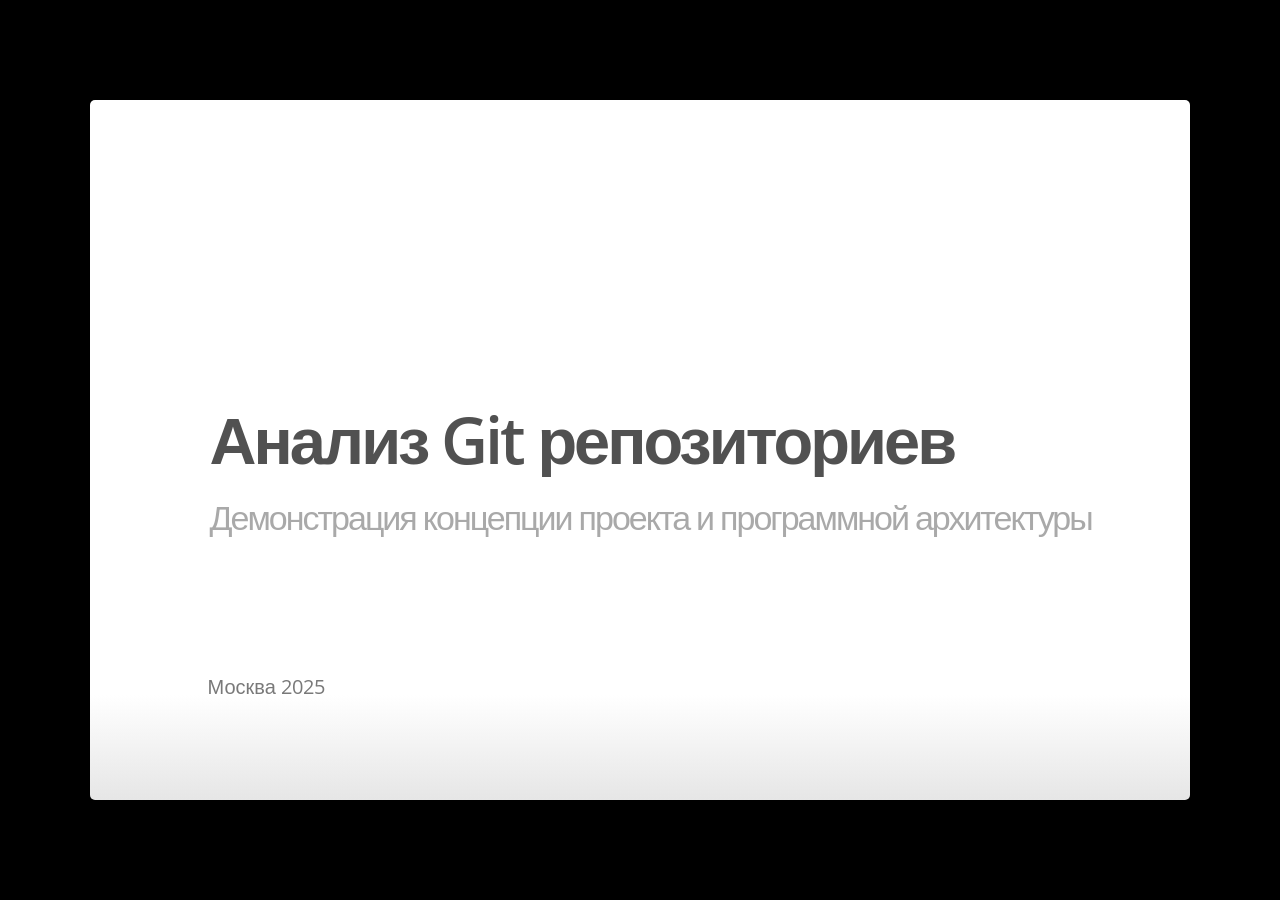
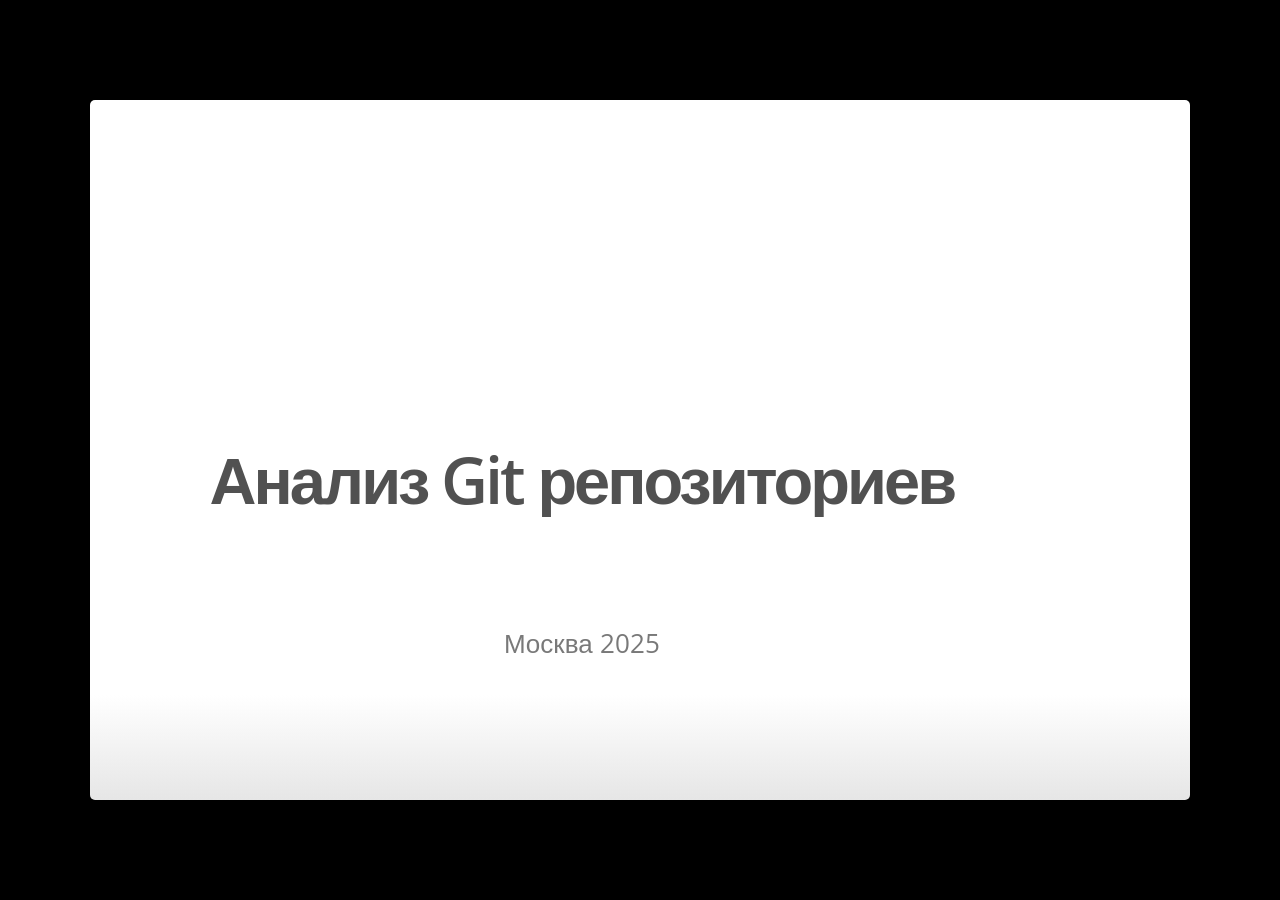
